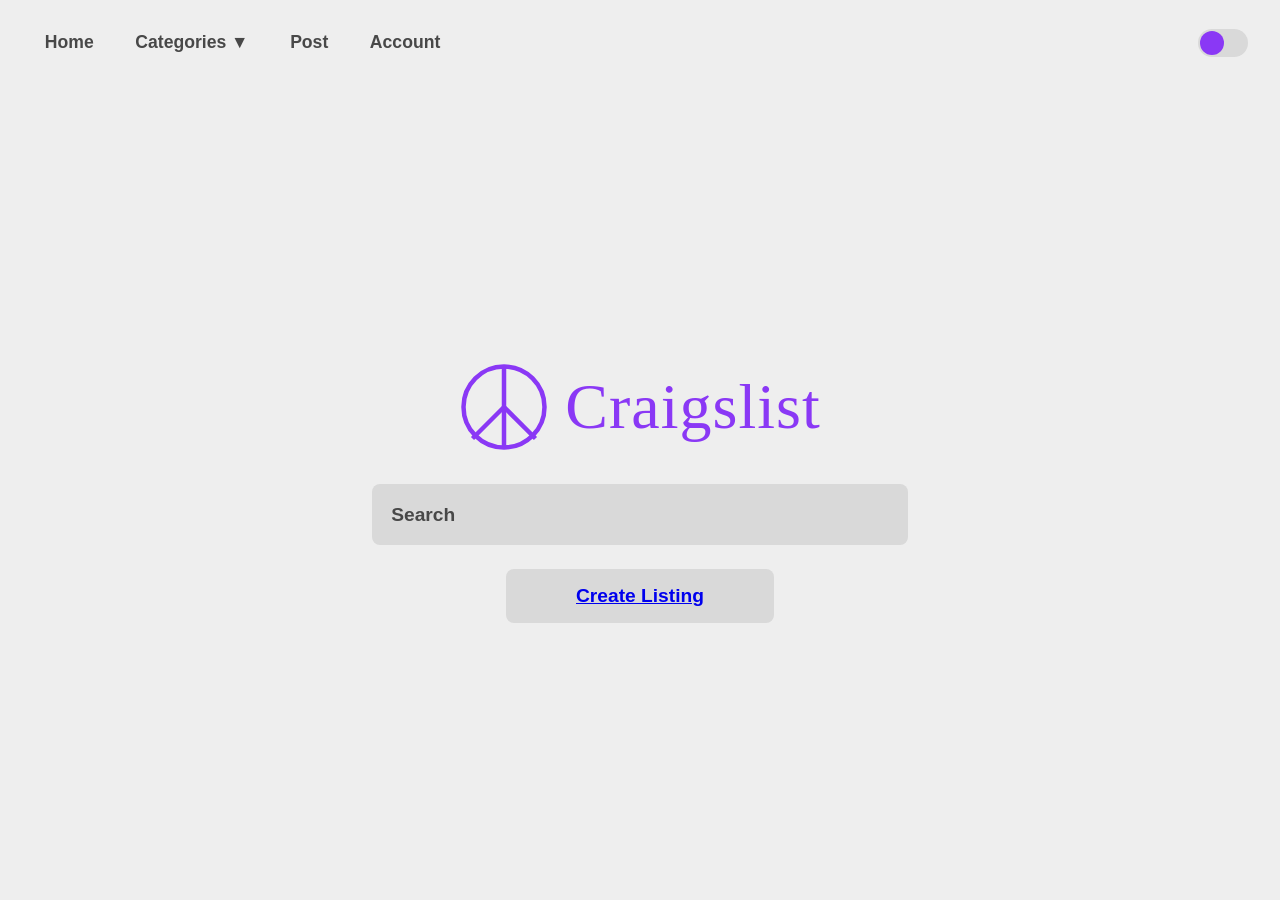
==== index.html @ 4d8fbb20 "Fixed dark mode for the home page" ====
<!DOCTYPE html>
<html lang="en">
<head>
    <meta charset="UTF-8">
    <meta name="viewport" content="width=device-width, initial-scale=1.0">
    <title>Craigslist Prototype</title>
    <link rel="stylesheet" href="css/styles.css">
</head>

<body>
    <script>
        if (localStorage.getItem('theme') === 'dark') {
            document.body.classList.add('dark-mode');
        }
    </script>

    <div data-include="components/header.html"></div>
    <!-- <header>
        <button class="hamburger" id="hamburger-btn" aria-label="Toggle Menu">
            <span></span><span></span><span></span>
        </button>
        <nav id="nav-menu" class="nav-menu">
            <ul>
                <li><a href="index.html">Home</a></li>
                <li class="nav-dropdown-container">
                    <a href="#" id="categories-btn">Categories <span id="cat-arrow">▼</span></a>
                    <ul class="dropdown-menu categories-list" id="categories-dropdown">
                        <li>Community</li>
                        <li>Services</li>
                        <li><a href="listingPage.html">For Sale</a></li>
                        <li>Housing</li>
                        <li>Autos</li>
                        <li>Jobs</li>
                        <li>Gigs</li>
                        <li>Discussion Forums</li>
                        <li>Resumes</li>
                    </ul>
                </li>
                <li><a href="formPage.html">Post</a></li>
                <li><a href="index.html">Account</a></li>
            </ul>
        </nav>
        <div class="theme-toggle">
            <input type="checkbox" id="theme-switch" class="theme-switch">
            <label for="theme-switch" class="switch-label">
                <span class="theme-icon"></span>
            </label>
        </div>
    </header> -->

    <main class="center-content">
        <div class="logo-container">
            <svg class="peace-icon" viewBox="0 0 100 100" xmlns="http://www.w3.org/2000/svg">
                <circle cx="50" cy="50" r="45" stroke="var(--logo-color)" stroke-width="5" fill="none"/>
                <line x1="50" y1="5" x2="50" y2="95" stroke="var(--logo-color)" stroke-width="5"/>
                <line x1="50" y1="50" x2="15" y2="85" stroke="var(--logo-color)" stroke-width="5"/>
                <line x1="50" y1="50" x2="85" y2="85" stroke="var(--logo-color)" stroke-width="5"/>
            </svg>
            <h1 class="logo-text">Craigslist</h1>
        </div>

        <div class="search-container" id="search-container">
            <input type="text" class="search-input" id="search-input" placeholder="Search" autocomplete="off">
            <ul class="dropdown-menu" id="search-dropdown">
                <li>Option 1</li>
                <li>Option 2</li>
                <li>Option 3</li>
            </ul>
        </div>

        <div class="action-buttons">
            <button class="btn"><a href="formPage.html"> Create Listing</a></button>
        </div>
    </main>
    
    <script src="js/HTMLInclude.min.js"></script>
    <script src="js/script.js"></script>
</body>
</html>
---- css/styles.css ----
:root {
    --background-color: #EEEEEE;
    --secondary-color: #D9D9D9;
    --text-color: #484848;
    --sidebar-color: #D4D4D4;
    --highlight: #D7C1F4;
    --image-placehold: #787878;
    --logo-color: #8A38F5;
    --results-color: #B9B9B9;
}

body.dark-mode {
    --background-color: #353535;
    --secondary-color: #595959;
    --text-color: #D9D9D9;
    --sidebar-color: #686868;
    --highlight: #79678F;
    --image-placehold: #838383;
    --logo-color: #8A38F5;
    --results-color: #4C4C4C;
}

* {
    box-sizing: border-box;
    margin: 0;
    padding: 0;
    font-family: sans-serif;
}

body {
    background-color: var(--background-color);
    color: var(--text-color);
    min-height: 100vh;
    display: flex;
    flex-direction: column;
    transition: background-color 0.3s ease, color 0.3s ease;
}

header {
    display: flex;
    justify-content: space-between;
    align-items: center;
    padding: 1.5rem 2rem;
    position: relative;
}

.hamburger {
    display: flex;
    flex-direction: column;
    gap: 5px;
    background: none;
    border: none;
    cursor: pointer;
    z-index: 100;
}

.hamburger span {
    width: 25px;
    height: 3px;
    background-color: var(--logo-color);
    border-radius: 2px;
}

.nav-menu {
    display: none;
    position: absolute;
    top: 70px;
    left: 2rem;
    background-color: var(--secondary-color);
    padding: 1.5rem;
    border-radius: 8px;
    box-shadow: 0 4px 6px rgba(0,0,0,0.1);
    z-index: 99;
}

.nav-menu.active {
    display: block;
}

.nav-menu > ul {
    list-style: none;
    display: flex;
    flex-direction: column;
    gap: 1rem;
}

/* Updated Nav Links with Hover State */
.nav-menu a {
    text-decoration: none;
    color: var(--text-color);
    font-weight: bold;
    font-size: 1.1rem;
    padding: 0.5rem 0.8rem;
    border-radius: 6px;
    transition: background-color 0.2s ease, color 0.2s ease;
    display: inline-block;
}

.nav-menu a:hover {
    background-color: var(--highlight);
}

.theme-toggle {
    display: flex;
    align-items: center;
}

.theme-switch {
    display: none;
}

.switch-label {
    width: 50px;
    height: 28px;
    background-color: var(--secondary-color);
    border-radius: 14px;
    position: relative;
    cursor: pointer;
    display: flex;
    align-items: center;
    padding: 2px;
}

.switch-label::after {
    content: "";
    width: 24px;
    height: 24px;
    background-color: var(--logo-color);
    border-radius: 50%;
    position: absolute;
    left: 2px;
    transition: transform 0.3s ease;
}

.theme-switch:checked + .switch-label::after {
    transform: translateX(22px);
}

.center-content {
    flex: 1;
    display: flex;
    flex-direction: column;
    align-items: center;
    justify-content: center;
    padding: 2rem;
    max-width: 600px;
    margin: 0 auto;
    width: 100%;
}

.logo-container {
    display: flex;
    align-items: center;
    gap: 1rem;
    margin-bottom: 2rem;
}

.peace-icon {
    width: 90px;
    height: 90px;
}

.logo-text {
    color: var(--logo-color);
    font-size: 4rem;
    font-family: Georgia, serif;
    font-weight: normal;
    letter-spacing: 1px;
}

.search-container {
    position: relative;
    width: 100%;
    margin-bottom: 1.5rem;
}

.search-input {
    width: 100%;
    padding: 1.2rem;
    border: none;
    border-radius: 8px;
    background-color: var(--secondary-color);
    color: var(--text-color);
    font-size: 1.2rem;
    font-weight: bold;
}

.search-input::placeholder {
    color: var(--text-color);
}

.dropdown-menu {
    display: none;
    position: absolute;
    top: 100%;
    left: 0;
    width: 100%;
    background-color: var(--secondary-color);
    border-radius: 8px;
    box-shadow: 0 8px 16px rgba(0,0,0,0.2);
    list-style: none;
    margin-top: 0.5rem;
    overflow: hidden;
    z-index: 10;
}

.dropdown-menu.active {
    display: block;
}

.nav-dropdown-container {
    position: relative;
}

.nav-menu .dropdown-menu {
    position: relative;
    box-shadow: none;
    background-color: var(--background-color);
    margin-top: 0.8rem;
    width: 100%;
    border-radius: 4px;
}

.categories-list {
    max-height: 250px;
    overflow-y: auto;
}

.dropdown-menu li {
    padding: 1rem 1.2rem;
    cursor: pointer;
    color: var(--text-color);
    border-bottom: 1px solid var(--background-color);
    font-weight: bold;
    transition: background-color 0.2s ease;
    font-size: 0.95rem;
}

.dropdown-menu li:hover {
    background-color: var(--highlight);
}

.dropdown-menu li:last-child {
    border-bottom: none;
}

.action-buttons {
    display: flex;
    flex-direction: column;
    gap: 1rem;
    width: 100%;
}

.btn {
    background-color: var(--secondary-color);
    color: var(--text-color);
    border: none;
    padding: 1rem 2rem;
    border-radius: 8px;
    font-size: 1.2rem;
    font-weight: bold;
    cursor: pointer;
    width: 100%;
    transition: background-color 0.3s ease, color 0.3s ease, transform 0.1s ease;
}

.btn:hover {
    background-color: var(--highlight);
    color: var(--text-color);
    transform: translateY(-2px);
}

/** Styles for listing page */
.listing-header {
    gap: 1rem;
    padding: 1rem 1.25rem;
    border-bottom: 1px solid var(--secondary-color);
}

.header-left {
    display: flex;
    align-items: center;
    gap: 0.85rem;
}

.brand-link {
    display: flex;
    align-items: center;
    gap: 0.5rem;
    text-decoration: none;
}

.peace-icon-sm {
    width: 42px;
    height: 42px;
    flex-shrink: 0;
}

.brand-text-mobile {
    color: var(--logo-color);
    font-family: Georgia, serif;
    font-size: 1.35rem;
}

.brand-text-desktop {
    display: none;
    color: var(--logo-color);
    font-weight: bold;
    font-size: 1.8rem;
    letter-spacing: 1px;
}

.header-search {
    display: none;
    margin-bottom: 0;
    max-width: 440px;
    flex: 1;
}

.header-search .search-input {
    padding: 0.7rem 1rem;
    font-size: 1rem;
}

.listing-container {
    width: 100%;
    max-width: 1040px;
    margin: 0 auto;
    padding: 1rem 1.25rem 3rem;
}

.breadcrumb {
    font-size: 0.9rem;
    margin-bottom: 1rem;
    display: flex;
    flex-wrap: wrap;
    gap: 0.4rem;
    align-items: center;
}

.breadcrumb a {
    color: var(--text-color);
    text-decoration: none;
    opacity: 0.85;
}

.breadcrumb a:hover {
    text-decoration: underline;
    color: var(--text-color);
}

.mobile-title-row {
    display: flex;
    align-items: center;
    gap: 0.85rem;
    margin-bottom: 1rem;
}

.btn-reply {
    background-color: var(--secondary-color);
    color: var(--text-color);
    border: none;
    border-top: 3px solid var(--image-placehold);
    padding: 0.45rem 1.1rem;
    font-family: Georgia, serif;
    font-size: 0.95rem;
    cursor: pointer;
    border-radius: 4px;
    flex-shrink: 0;
    transition: background-color 0.2s ease;
}

.btn-reply:hover {
    background-color: var(--highlight);
}

.listing-title-mobile {
    font-family: Georgia, serif;
    font-size: 1.35rem;
    font-weight: bold;
    color: var(--text-color);
    line-height: 1.2;
}

.listing-title-desktop {
    display: none;
}

.listing-grid {
    display: flex;
    flex-direction: column;
    gap: 1.25rem;
}

.gallery-frame {
    width: 100%;
    background-color: transparent;
}

.main-image-wrapper {
    width: 100%;
    aspect-ratio: 1 / 1;
    background-color: var(--image-placehold);
    border-radius: 4px;
    overflow: hidden;
}

.main-image-wrapper img {
    width: 100%;
    height: 100%;
    object-fit: cover;
    display: block;
}

.gallery-dots {
    display: none;
    justify-content: center;
    gap: 0.5rem;
    padding-top: 0.85rem;
}

.dot {
    width: 10px;
    height: 10px;
    border-radius: 50%;
    border: none;
    background-color: var(--image-placehold);
    opacity: 0.45;
    cursor: pointer;
    transition: opacity 0.2s ease, transform 0.2s ease;
}

.dot.active {
    opacity: 1;
    background-color: var(--text-color);
    transform: scale(1.2);
}

.thumbnail-row {
    display: flex;
    gap: 0.75rem;
    margin-top: 0.75rem;
    overflow-x: auto;
}

.thumbnail-btn {
    width: 68px;
    height: 68px;
    padding: 0;
    border: 2px solid transparent;
    border-radius: 4px;
    overflow: hidden;
    cursor: pointer;
    background-color: var(--image-placehold);
    flex-shrink: 0;
    transition: border-color 0.2s ease, transform 0.15s ease;
}

.thumbnail-btn.active,
.thumbnail-btn:hover {
    border-color: var(--logo-color);
    transform: translateY(-2px);
}

.thumbnail-btn img {
    width: 100%;
    height: 100%;
    object-fit: cover;
    display: block;
}

.details-column {
    display: flex;
    flex-direction: column;
    gap: 1rem;
}

.post-meta-block {
    display: flex;
    flex-direction: column;
    gap: 0.65rem;
}

.meta-subtitle {
    font-weight: bold;
    font-size: 1rem;
    line-height: 1.4;
}

.meta-badges {
    display: flex;
    flex-wrap: wrap;
    gap: 0.375rem;
}

.badge {
    display: inline-flex;
    align-items: center;
    gap: 0.35rem;
    background-color: color-mix(in srgb, var(--secondary-color) 12%, transparent);
    color: var(--text-color);
    border: 1px solid color-mix(in srgb, var(--secondary-color) 30%, transparent 70%);
    padding: 0.15rem 0.5rem;
    border-radius: 999px;
    font-size: 0.5rem;
    font-weight: 600;
    line-height: 1.2;
    cursor: default;
    user-select: none;
    
}

.desktop-actions {
    display: none;
}

.reply-panel {
    background-color: var(--secondary-color);
    padding: 1rem 1.25rem;
    border-radius: 8px;
    border-left: 4px solid var(--logo-color);
    display: flex;
    flex-direction: column;
    gap: 0.4rem;
}

.reply-panel[hidden] {
    display: none;
}

.reply-panel a {
    color: var(--logo-color);
    font-weight: bold;
}

.results-page {
    width: 100%;
    max-width: 1040px;
    margin: 0 auto;
    padding: 1rem 1.25rem 3rem;
}

.item-listings {
    list-style: none;
    display: flex;
    flex-direction: column;
    gap: 12px;
}

.item {
    display: flex;
    align-items: center;
    border: 1px solid #cccccc;
    padding: 10px;
    gap: 16px;
    background-color: #ffffff;
}


/* Listing Image / Wireframe Box */
.item-thumbnail {
    width: 75px;
    height: 65px;
    flex-shrink: 0;
}

.item-thumbnail.photo img {
    width: 100%;
    height: 100%;
    object-fit: cover;
}

.placeholder-box {
    border: 1px solid #999999;
    background-color: #f5f5f5;
    position: relative;
}

/* Wireframe 'X' pattern matching Figma design */
.placeholder-box::before,
.placeholder-box::after {
    content: '';
    position: absolute;
    top: 0;
    left: 0;
    width: 100%;
    height: 100%;
}

.placeholder-box::before {
    background: linear-gradient(to top right, transparent calc(50% - 0.5px), #888888 50%, transparent calc(50% + 0.5px));
}

.placeholder-box::after {
    background: linear-gradient(to bottom right, transparent calc(50% - 0.5px), #888888 50%, transparent calc(50% + 0.5px));
}

/* Text Details */
.item-details {
    display: flex;
    flex-direction: column;
    gap: 3px;
}

.item-title {
    font-size: 0.95rem;
    font-weight: 600;
    color: #333333;
}

.item-desc {
    font-size: 0.85rem;
    color: #666666;
}

.item-location {
    font-size: 0.8rem;
    color: #888888;
}

.nav-menu .categories-list li {
    padding: 0;
}

.nav-menu .categories-list li a {
    display: block;
    padding: 1rem 1.2rem;
    font-size: inherit; 
    border-radius: 0; 
}

.nav-menu .categories-list li a:hover {
    background-color: transparent;
}

@media (min-width: 768px) {
    .hamburger {
        display: none;
    }
    
    .nav-menu {
        display: block;
        position: static;
        background: none;
        box-shadow: none;
        padding: 0;
    }
    
    .nav-menu > ul {
        flex-direction: row;
        gap: 1rem; 
        align-items: center;
    }

    .nav-menu .dropdown-menu {
        position: absolute;
        width: 220px;
        box-shadow: 0 8px 16px rgba(0,0,0,0.2);
        background-color: var(--secondary-color);
    }

    .action-buttons {
        flex-direction: row;
        justify-content: center;
    }

    .btn {
        width: 50%;
    }

    /** Listing page Desktop Overrides **/
    .listing-header {
        padding: 1.25rem 2rem;
    }

    .brand-text-mobile {
        display: none;
    }

    .brand-text-desktop {
        display: inline;
    }

    .header-search {
        display: block;
    }

    .mobile-title-row {
        display: none;
    }

    .listing-grid {
        display: grid;
        grid-template-columns: minmax(280px, 380px) 1fr;
        gap: 2.5rem;
        align-items: start;
    }

    .gallery-frame {
        background-color: var(--secondary-color);
        padding: 1.5rem 1.5rem 1rem;
        border-radius: 4px;
    }

    .gallery-dots {
        display: flex;
    }

    .listing-title-desktop {
        display: block;
        font-family: sans-serif;
        font-size: 2.75rem;
        font-weight: 800;
        line-height: 1.08;
        color: var(--text-color);
        margin-bottom: 0.25rem;
    }

    .listing-description {
        font-family: sans-serif;
        font-weight: 450;
        font-size: 1rem;
        max-width: 540px;
    }

    .desktop-actions {
        display: flex;
        gap: 1rem;
        margin-top: 0.5rem;
        max-width: 420px;
    }

    .desktop-actions .btn {
        width: auto;
        flex: 1;
        padding: 0.85rem 1.25rem;
        font-size: 1rem;
    }

    .btn-primary-reply {
        background-color: var(--highlight);
    }

    .btn-secondary.saved {
        background-color: var(--highlight);
    }
}
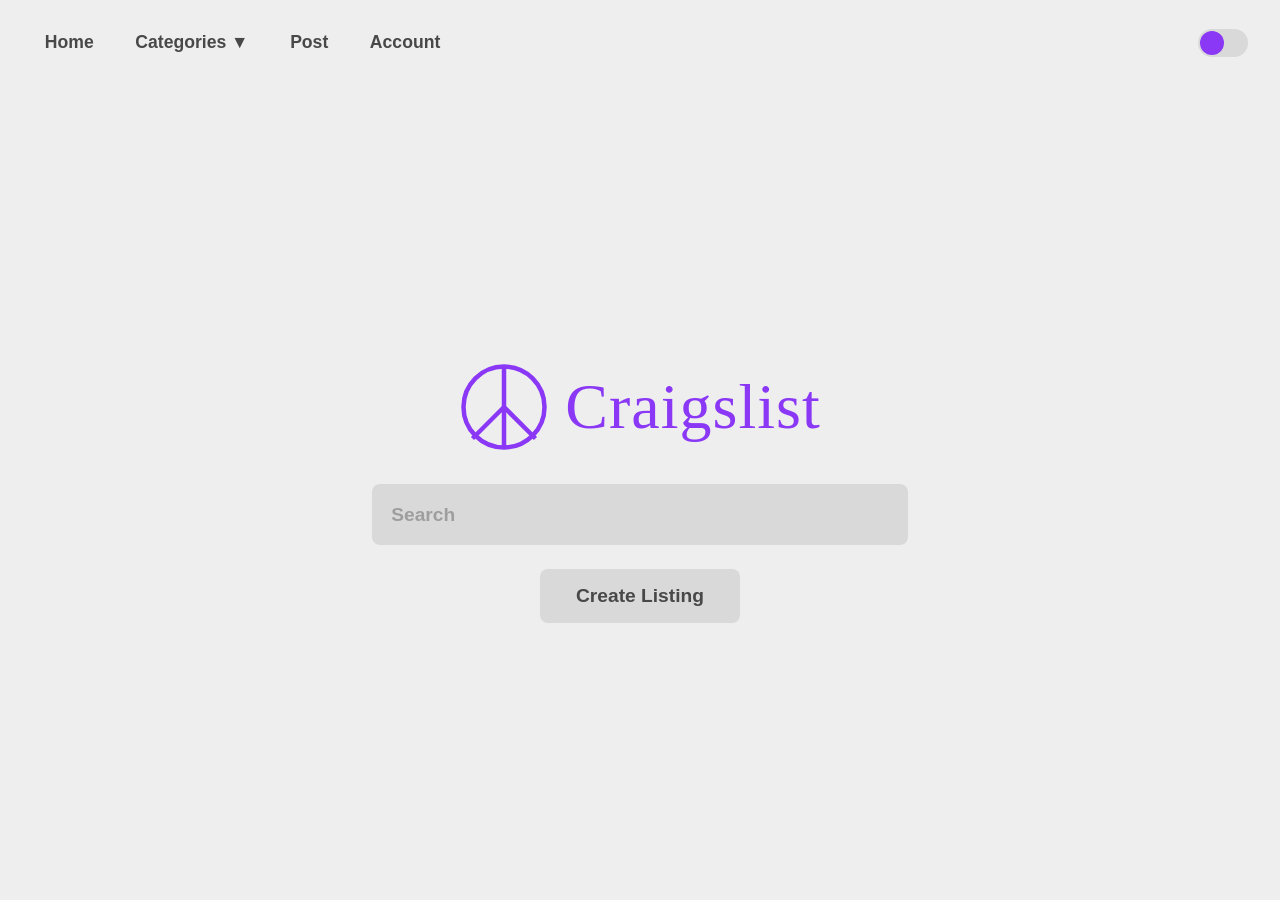
==== commit b60e9da7: "Improved search results and theme fixes" ====
--- a/index.html
+++ b/index.html
@@ -1,5 +1,6 @@
 <!DOCTYPE html>
 <html lang="en">
+
 <head>
     <meta charset="UTF-8">
     <meta name="viewport" content="width=device-width, initial-scale=1.0">
@@ -7,7 +8,7 @@
     <link rel="stylesheet" href="css/styles.css">
 </head>
 
-<body>
+<body class="has-hero-search">
     <script>
         if (localStorage.getItem('theme') === 'dark') {
             document.body.classList.add('dark-mode');
@@ -15,53 +16,22 @@
     </script>
 
     <div data-include="components/header.html"></div>
-    <!-- <header>
-        <button class="hamburger" id="hamburger-btn" aria-label="Toggle Menu">
-            <span></span><span></span><span></span>
-        </button>
-        <nav id="nav-menu" class="nav-menu">
-            <ul>
-                <li><a href="index.html">Home</a></li>
-                <li class="nav-dropdown-container">
-                    <a href="#" id="categories-btn">Categories <span id="cat-arrow">▼</span></a>
-                    <ul class="dropdown-menu categories-list" id="categories-dropdown">
-                        <li>Community</li>
-                        <li>Services</li>
-                        <li><a href="listingPage.html">For Sale</a></li>
-                        <li>Housing</li>
-                        <li>Autos</li>
-                        <li>Jobs</li>
-                        <li>Gigs</li>
-                        <li>Discussion Forums</li>
-                        <li>Resumes</li>
-                    </ul>
-                </li>
-                <li><a href="formPage.html">Post</a></li>
-                <li><a href="index.html">Account</a></li>
-            </ul>
-        </nav>
-        <div class="theme-toggle">
-            <input type="checkbox" id="theme-switch" class="theme-switch">
-            <label for="theme-switch" class="switch-label">
-                <span class="theme-icon"></span>
-            </label>
-        </div>
-    </header> -->
 
     <main class="center-content">
         <div class="logo-container">
             <svg class="peace-icon" viewBox="0 0 100 100" xmlns="http://www.w3.org/2000/svg">
-                <circle cx="50" cy="50" r="45" stroke="var(--logo-color)" stroke-width="5" fill="none"/>
-                <line x1="50" y1="5" x2="50" y2="95" stroke="var(--logo-color)" stroke-width="5"/>
-                <line x1="50" y1="50" x2="15" y2="85" stroke="var(--logo-color)" stroke-width="5"/>
-                <line x1="50" y1="50" x2="85" y2="85" stroke="var(--logo-color)" stroke-width="5"/>
+                <circle cx="50" cy="50" r="45" stroke="var(--logo-color)" stroke-width="5" fill="none" />
+                <line x1="50" y1="5" x2="50" y2="95" stroke="var(--logo-color)" stroke-width="5" />
+                <line x1="50" y1="50" x2="15" y2="85" stroke="var(--logo-color)" stroke-width="5" />
+                <line x1="50" y1="50" x2="85" y2="85" stroke="var(--logo-color)" stroke-width="5" />
             </svg>
             <h1 class="logo-text">Craigslist</h1>
         </div>
 
-        <div class="search-container" id="search-container">
-            <input type="text" class="search-input" id="search-input" placeholder="Search" autocomplete="off">
-            <ul class="dropdown-menu" id="search-dropdown">
+        <div class="search-container js-search-container" id="search-container">
+            <input type="text" class="search-input js-search-input" id="search-input" placeholder="Search"
+                autocomplete="off">
+            <ul class="dropdown-menu js-search-dropdown" id="search-dropdown">
                 <li>Option 1</li>
                 <li>Option 2</li>
                 <li>Option 3</li>
@@ -69,11 +39,14 @@
         </div>
 
         <div class="action-buttons">
-            <button class="btn"><a href="formPage.html"> Create Listing</a></button>
+            <a href="formPage.html" class="btn"
+                style="text-decoration: none; text-align: center; display: flex; align-items: center; justify-content: center;">Create
+                Listing</a>
         </div>
     </main>
-    
+
     <script src="js/HTMLInclude.min.js"></script>
     <script src="js/script.js"></script>
 </body>
+
 </html>
--- a/css/styles.css
+++ b/css/styles.css
@@ -247,6 +247,7 @@
 .action-buttons {
     display: flex;
     flex-direction: column;
+    align-items: center;
     gap: 1rem;
     width: 100%;
 }
@@ -260,7 +261,8 @@
     font-size: 1.2rem;
     font-weight: bold;
     cursor: pointer;
-    width: 100%;
+    width: auto;
+    min-width: 200px;
     transition: background-color 0.3s ease, color 0.3s ease, transform 0.1s ease;
 }
 
@@ -549,11 +551,14 @@
 
 .item {
     display: flex;
-    align-items: center;
-    border: 1px solid #cccccc;
-    padding: 10px;
-    gap: 16px;
-    background-color: #ffffff;
+    flex-direction: column;
+    align-items: flex-start;
+    gap: 6px;
+    background-color: transparent;
+    border: none;
+    padding: 0;
+    cursor: pointer;
+    transition: transform 0.2s ease;
 }
 
 
@@ -599,7 +604,11 @@
 .item-details {
     display: flex;
     flex-direction: column;
-    gap: 3px;
+    align-items: flex-start; 
+    text-align: left; 
+    gap: 2px;
+    padding: 4px 0 0 0; 
+    width: 100%;
 }
 
 .item-title {
@@ -631,6 +640,129 @@
 
 .nav-menu .categories-list li a:hover {
     background-color: transparent;
+}
+
+.header-search {
+    display: block;
+    margin: 0 1rem;
+    max-width: 360px;
+    flex: 1;
+}
+
+body.has-hero-search .header-search {
+    display: none !important;
+}
+
+.dropdown-item-row {
+    display: flex;
+    justify-content: space-between;
+    align-items: center;
+    gap: 0.75rem;
+}
+
+.dropdown-item-main {
+    display: flex;
+    flex-direction: column;
+    gap: 2px;
+}
+
+.dropdown-item-category {
+    font-size: 0.75rem;
+    opacity: 0.75;
+    font-weight: normal;
+}
+
+.dropdown-item-price {
+    color: var(--logo-color);
+    font-weight: 800;
+    font-size: 0.9rem;
+    flex-shrink: 0;
+}
+
+.no-results-message {
+    padding: 1.5rem;
+    background-color: var(--secondary-color);
+    border-radius: 8px;
+    text-align: center;
+    font-weight: bold;
+    margin-top: 1rem;
+}
+
+.item-listings {
+    list-style: none;
+    display: grid;
+    grid-template-columns: repeat(2, 1fr); /* 2 Columns on mobile */
+    gap: 1.5rem 0.75rem; /* Vertical gap, Horizontal gap */
+}
+
+.item {
+    display: flex;
+    flex-direction: column;
+    gap: 0.5rem;
+    cursor: pointer;
+    background-color: transparent;
+    border: none;
+    padding: 0;
+    transition: transform 0.2s ease;
+}
+
+.item:hover {
+    transform: translateY(-2px);
+}
+
+.item-image-wrapper {
+    width: 100%;
+    aspect-ratio: 1 / 1;
+    border-radius: 8px;
+    overflow: hidden;
+    background-color: var(--secondary-color);
+}
+
+.item-image-wrapper img {
+    width: 100%;
+    height: 100%;
+    object-fit: cover;
+    display: block;
+}
+
+.item-info {
+    display: flex;
+    flex-direction: column;
+    gap: 2px;
+    padding: 0 0.25rem;
+}
+
+.item-info .price {
+    font-weight: 800;
+    font-size: 1.1rem;
+    color: var(--text-color);
+}
+
+.item-info .item-title {
+    font-size: 0.95rem;
+    font-weight: normal;
+    color: var(--text-color);
+    display: -webkit-box;
+    -webkit-line-clamp: 2;
+    -webkit-box-orient: vertical;
+    overflow: hidden;
+    text-overflow: ellipsis;
+    line-height: 1.3;
+}
+
+.item-info .item-location {
+    font-size: 0.8rem;
+    color: var(--text-color);
+    opacity: 0.75;
+}
+
+.nav-menu .categories-list li {
+    padding: 0;
+}
+
+.search-input::placeholder {
+    color: var(--text-color);
+    opacity: 0.4;
 }
 
 @media (min-width: 768px) {
@@ -665,7 +797,7 @@
     }
 
     .btn {
-        width: 50%;
+        width: auto;
     }
 
     /** Listing page Desktop Overrides **/
@@ -744,4 +876,8 @@
     .btn-secondary.saved {
         background-color: var(--highlight);
     }
+       .item-listings {
+        grid-template-columns: repeat(auto-fill, minmax(200px, 1fr));
+        gap: 2rem 1.5rem;
+    }
 }
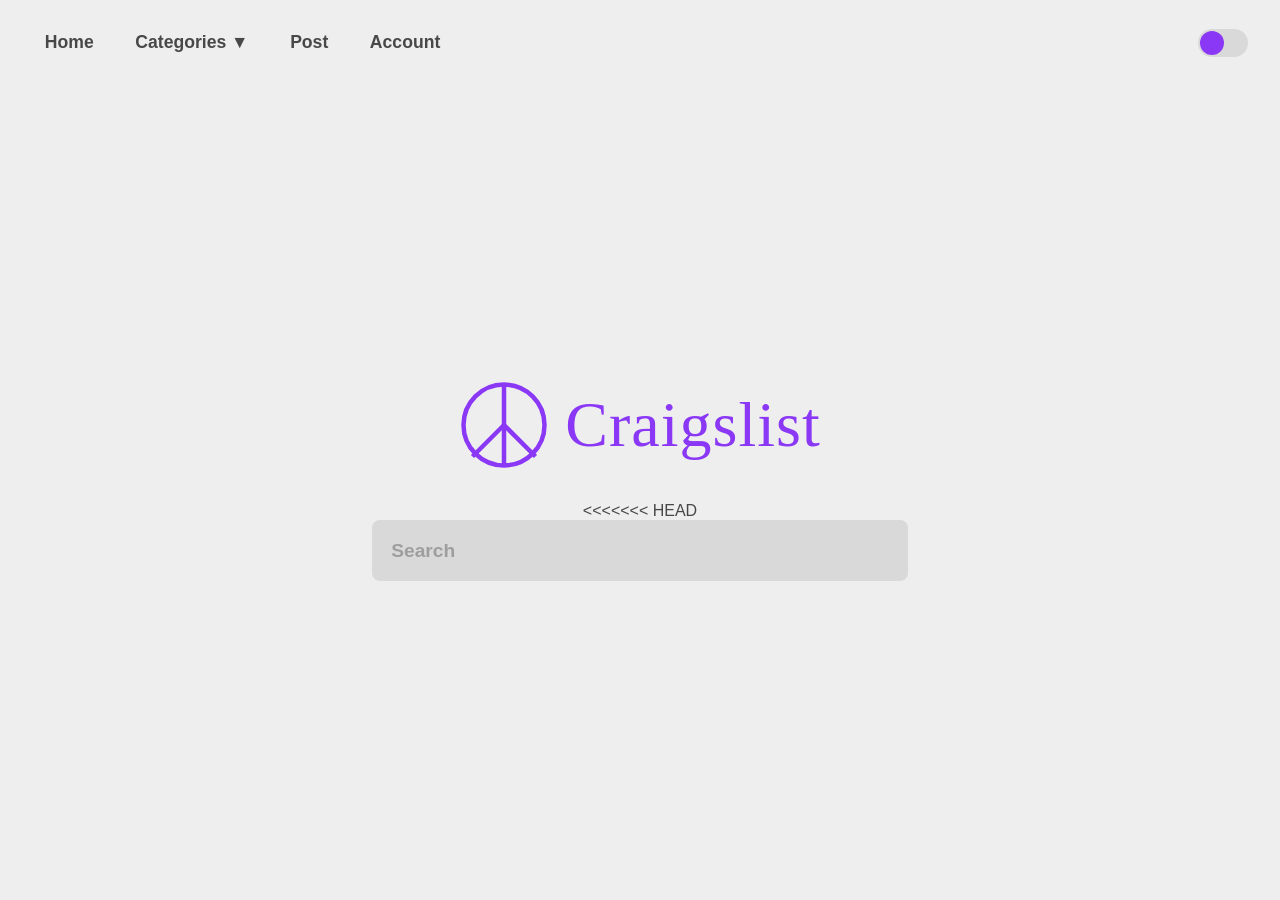
==== commit 225eb60a: "Loading indicators" ====
--- a/index.html
+++ b/index.html
@@ -8,7 +8,7 @@
     <link rel="stylesheet" href="css/styles.css">
 </head>
 
-<body class="has-hero-search">
+<body>
     <script>
         if (localStorage.getItem('theme') === 'dark') {
             document.body.classList.add('dark-mode');
@@ -28,10 +28,16 @@
             <h1 class="logo-text">Craigslist</h1>
         </div>
 
+<<<<<<< HEAD
+        <div class="search-container" id="search-container">
+            <input type="text" class="search-input" id="search-input" placeholder="Search" autocomplete="off">
+            <ul class="dropdown-menu" id="search-dropdown">
+=======
         <div class="search-container js-search-container" id="search-container">
             <input type="text" class="search-input js-search-input" id="search-input" placeholder="Search"
                 autocomplete="off">
             <ul class="dropdown-menu js-search-dropdown" id="search-dropdown">
+>>>>>>> ff33f192940b438d97c9e86785274570ec2b8b35
                 <li>Option 1</li>
                 <li>Option 2</li>
                 <li>Option 3</li>
--- a/css/styles.css
+++ b/css/styles.css
@@ -185,9 +185,10 @@
     font-weight: bold;
 }
 
-.search-input::placeholder {
-    color: var(--text-color);
-}
+.search-input:focus::placeholder {
+    color: transparent;
+}
+
 
 .dropdown-menu {
     display: none;
@@ -880,4 +881,74 @@
         grid-template-columns: repeat(auto-fill, minmax(200px, 1fr));
         gap: 2rem 1.5rem;
     }
-}+}
+
+
+/* Loading State for Search and Posting */
+
+.loading-overlay {
+    position: fixed;
+    top: 0;
+    left: 0;
+    width: 100%;
+    height: 100%;
+    background-color: rgba(0, 0, 0, 0.3);
+    display: flex;
+    justify-content: center;
+    align-items: center;
+    z-index: 1000;
+    animation: loadingFade 0.2s ease;
+}
+
+/* Box that holds the spinner and message */
+.loading-box {
+    background-color: var(--background-color);
+    color: var(--text-color);
+    padding: 30px 40px;
+    border-radius: 8px;
+    text-align: center;
+}
+
+/* Purple loading spinner */
+.loading-spinner {
+    width: 40px;
+    height: 40px;
+    border: 4px solid var(--secondary-color);
+    border-top: 4px solid var(--logo-color);
+    border-radius: 50%;
+    margin: 0 auto 15px;
+    animation: loadingSpin 0.8s linear infinite;
+}
+
+/* Makes the spinner rotate */
+@keyframes loadingSpin {
+    from {
+        transform: rotate(0deg);
+    }
+    to {
+        transform: rotate(360deg);
+    }
+}
+
+/* Makes the loading screen appear smoothly */
+@keyframes loadingFade {
+    from {
+        opacity: 0;
+    }
+    to {
+        opacity: 1;
+    }
+}
+
+/* Stop repeated clicks while posting */
+.post-btn:disabled {
+    opacity: 0.6;
+    cursor: wait;
+}
+
+@media (prefers-reduced-motion: reduce) {
+    .loading-overlay,
+    .loading-spinner {
+        animation: none;
+    }
+}
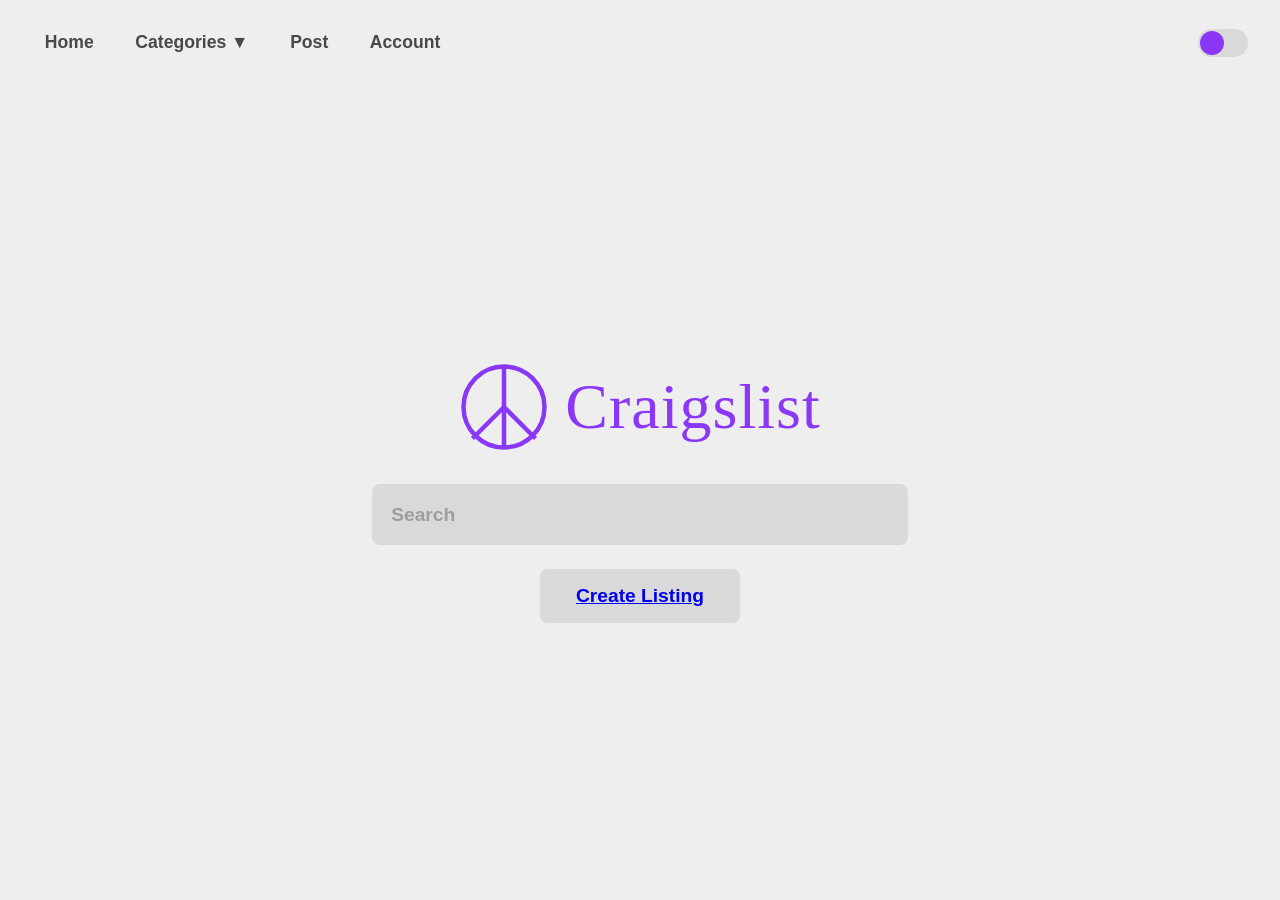
==== commit 2dc2bb7a: "fixed index.html" ====
--- a/index.html
+++ b/index.html
@@ -1,6 +1,5 @@
 <!DOCTYPE html>
 <html lang="en">
-
 <head>
     <meta charset="UTF-8">
     <meta name="viewport" content="width=device-width, initial-scale=1.0">
@@ -8,7 +7,7 @@
     <link rel="stylesheet" href="css/styles.css">
 </head>
 
-<body>
+<body class="has-hero-search">
     <script>
         if (localStorage.getItem('theme') === 'dark') {
             document.body.classList.add('dark-mode');
@@ -16,28 +15,53 @@
     </script>
 
     <div data-include="components/header.html"></div>
+    <!-- <header>
+        <button class="hamburger" id="hamburger-btn" aria-label="Toggle Menu">
+            <span></span><span></span><span></span>
+        </button>
+        <nav id="nav-menu" class="nav-menu">
+            <ul>
+                <li><a href="index.html">Home</a></li>
+                <li class="nav-dropdown-container">
+                    <a href="#" id="categories-btn">Categories <span id="cat-arrow">▼</span></a>
+                    <ul class="dropdown-menu categories-list" id="categories-dropdown">
+                        <li>Community</li>
+                        <li>Services</li>
+                        <li><a href="listingPage.html">For Sale</a></li>
+                        <li>Housing</li>
+                        <li>Autos</li>
+                        <li>Jobs</li>
+                        <li>Gigs</li>
+                        <li>Discussion Forums</li>
+                        <li>Resumes</li>
+                    </ul>
+                </li>
+                <li><a href="formPage.html">Post</a></li>
+                <li><a href="index.html">Account</a></li>
+            </ul>
+        </nav>
+        <div class="theme-toggle">
+            <input type="checkbox" id="theme-switch" class="theme-switch">
+            <label for="theme-switch" class="switch-label">
+                <span class="theme-icon"></span>
+            </label>
+        </div>
+    </header> -->
 
     <main class="center-content">
         <div class="logo-container">
             <svg class="peace-icon" viewBox="0 0 100 100" xmlns="http://www.w3.org/2000/svg">
-                <circle cx="50" cy="50" r="45" stroke="var(--logo-color)" stroke-width="5" fill="none" />
-                <line x1="50" y1="5" x2="50" y2="95" stroke="var(--logo-color)" stroke-width="5" />
-                <line x1="50" y1="50" x2="15" y2="85" stroke="var(--logo-color)" stroke-width="5" />
-                <line x1="50" y1="50" x2="85" y2="85" stroke="var(--logo-color)" stroke-width="5" />
+                <circle cx="50" cy="50" r="45" stroke="var(--logo-color)" stroke-width="5" fill="none"/>
+                <line x1="50" y1="5" x2="50" y2="95" stroke="var(--logo-color)" stroke-width="5"/>
+                <line x1="50" y1="50" x2="15" y2="85" stroke="var(--logo-color)" stroke-width="5"/>
+                <line x1="50" y1="50" x2="85" y2="85" stroke="var(--logo-color)" stroke-width="5"/>
             </svg>
             <h1 class="logo-text">Craigslist</h1>
         </div>
 
-<<<<<<< HEAD
-        <div class="search-container" id="search-container">
-            <input type="text" class="search-input" id="search-input" placeholder="Search" autocomplete="off">
-            <ul class="dropdown-menu" id="search-dropdown">
-=======
         <div class="search-container js-search-container" id="search-container">
-            <input type="text" class="search-input js-search-input" id="search-input" placeholder="Search"
-                autocomplete="off">
+            <input type="text" class="search-input js-search-input" id="search-input" placeholder="Search" autocomplete="off">
             <ul class="dropdown-menu js-search-dropdown" id="search-dropdown">
->>>>>>> ff33f192940b438d97c9e86785274570ec2b8b35
                 <li>Option 1</li>
                 <li>Option 2</li>
                 <li>Option 3</li>
@@ -45,14 +69,11 @@
         </div>
 
         <div class="action-buttons">
-            <a href="formPage.html" class="btn"
-                style="text-decoration: none; text-align: center; display: flex; align-items: center; justify-content: center;">Create
-                Listing</a>
+            <button class="btn"><a href="formPage.html"> Create Listing</a></button>
         </div>
     </main>
-
+    
     <script src="js/HTMLInclude.min.js"></script>
     <script src="js/script.js"></script>
 </body>
-
 </html>
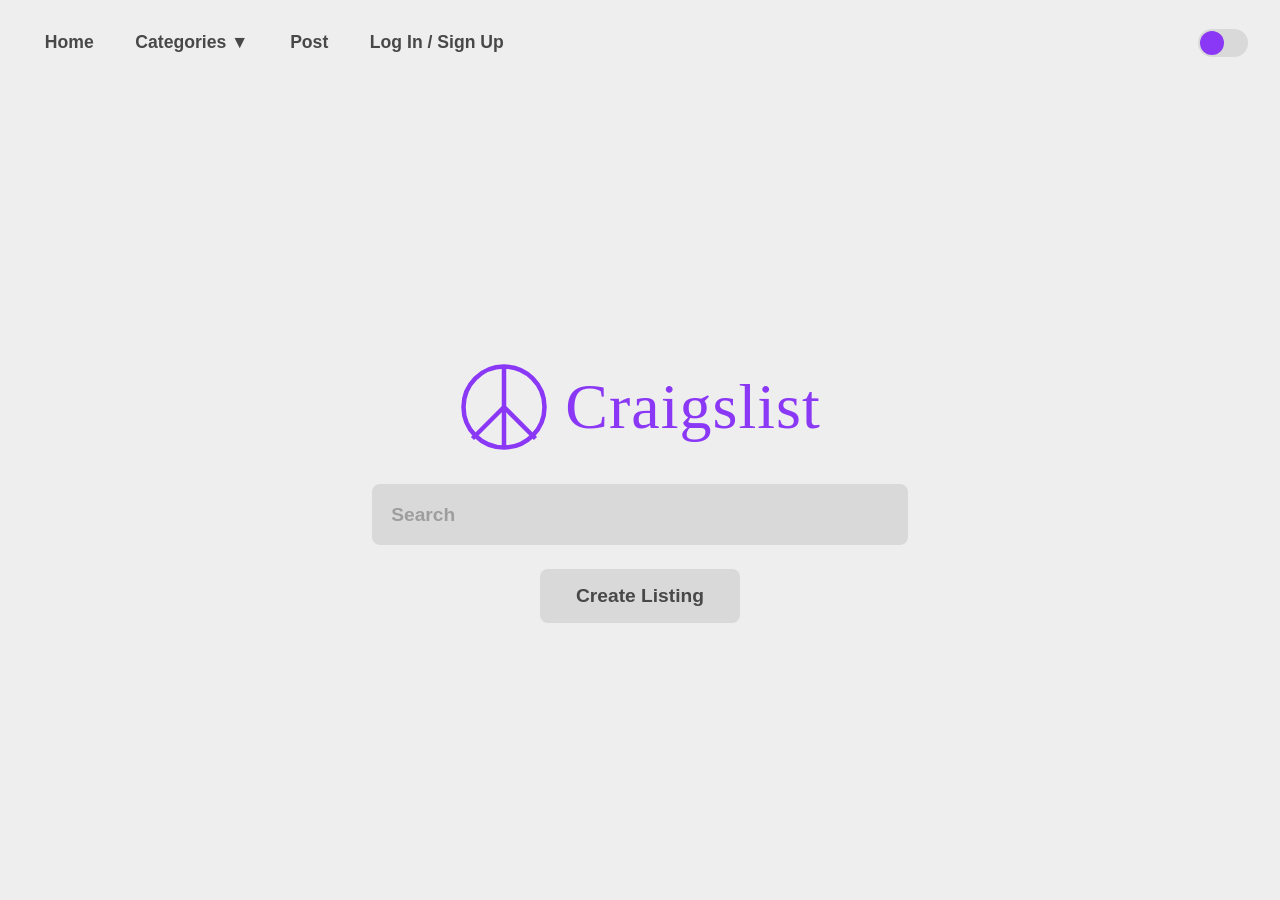
==== commit 222ca173: "Updated so there is an account page and not a placeholder" ====
--- a/index.html
+++ b/index.html
@@ -1,5 +1,6 @@
 <!DOCTYPE html>
 <html lang="en">
+
 <head>
     <meta charset="UTF-8">
     <meta name="viewport" content="width=device-width, initial-scale=1.0">
@@ -15,52 +16,21 @@
     </script>
 
     <div data-include="components/header.html"></div>
-    <!-- <header>
-        <button class="hamburger" id="hamburger-btn" aria-label="Toggle Menu">
-            <span></span><span></span><span></span>
-        </button>
-        <nav id="nav-menu" class="nav-menu">
-            <ul>
-                <li><a href="index.html">Home</a></li>
-                <li class="nav-dropdown-container">
-                    <a href="#" id="categories-btn">Categories <span id="cat-arrow">▼</span></a>
-                    <ul class="dropdown-menu categories-list" id="categories-dropdown">
-                        <li>Community</li>
-                        <li>Services</li>
-                        <li><a href="listingPage.html">For Sale</a></li>
-                        <li>Housing</li>
-                        <li>Autos</li>
-                        <li>Jobs</li>
-                        <li>Gigs</li>
-                        <li>Discussion Forums</li>
-                        <li>Resumes</li>
-                    </ul>
-                </li>
-                <li><a href="formPage.html">Post</a></li>
-                <li><a href="index.html">Account</a></li>
-            </ul>
-        </nav>
-        <div class="theme-toggle">
-            <input type="checkbox" id="theme-switch" class="theme-switch">
-            <label for="theme-switch" class="switch-label">
-                <span class="theme-icon"></span>
-            </label>
-        </div>
-    </header> -->
 
     <main class="center-content">
         <div class="logo-container">
             <svg class="peace-icon" viewBox="0 0 100 100" xmlns="http://www.w3.org/2000/svg">
-                <circle cx="50" cy="50" r="45" stroke="var(--logo-color)" stroke-width="5" fill="none"/>
-                <line x1="50" y1="5" x2="50" y2="95" stroke="var(--logo-color)" stroke-width="5"/>
-                <line x1="50" y1="50" x2="15" y2="85" stroke="var(--logo-color)" stroke-width="5"/>
-                <line x1="50" y1="50" x2="85" y2="85" stroke="var(--logo-color)" stroke-width="5"/>
+                <circle cx="50" cy="50" r="45" stroke="var(--logo-color)" stroke-width="5" fill="none" />
+                <line x1="50" y1="5" x2="50" y2="95" stroke="var(--logo-color)" stroke-width="5" />
+                <line x1="50" y1="50" x2="15" y2="85" stroke="var(--logo-color)" stroke-width="5" />
+                <line x1="50" y1="50" x2="85" y2="85" stroke="var(--logo-color)" stroke-width="5" />
             </svg>
             <h1 class="logo-text">Craigslist</h1>
         </div>
 
         <div class="search-container js-search-container" id="search-container">
-            <input type="text" class="search-input js-search-input" id="search-input" placeholder="Search" autocomplete="off">
+            <input type="text" class="search-input js-search-input" id="search-input" placeholder="Search"
+                autocomplete="off">
             <ul class="dropdown-menu js-search-dropdown" id="search-dropdown">
                 <li>Option 1</li>
                 <li>Option 2</li>
@@ -69,11 +39,14 @@
         </div>
 
         <div class="action-buttons">
-            <button class="btn"><a href="formPage.html"> Create Listing</a></button>
+            <a href="formPage.html" class="btn"
+                style="text-decoration: none; text-align: center; display: flex; align-items: center; justify-content: center;">Create
+                Listing</a>
         </div>
     </main>
-    
+
     <script src="js/HTMLInclude.min.js"></script>
     <script src="js/script.js"></script>
 </body>
+
 </html>
--- a/css/styles.css
+++ b/css/styles.css
@@ -1,954 +1,859 @@
 :root {
-    --background-color: #EEEEEE;
-    --secondary-color: #D9D9D9;
-    --text-color: #484848;
-    --sidebar-color: #D4D4D4;
-    --highlight: #D7C1F4;
-    --image-placehold: #787878;
-    --logo-color: #8A38F5;
-    --results-color: #B9B9B9;
+--background-color: #EEEEEE;
+--secondary-color: #D9D9D9;
+--text-color: #484848;
+--sidebar-color: #D4D4D4;
+--highlight: #D7C1F4;
+--image-placehold: #787878;
+--logo-color: #8A38F5;
+--results-color: #B9B9B9;
 }
 
 body.dark-mode {
-    --background-color: #353535;
-    --secondary-color: #595959;
-    --text-color: #D9D9D9;
-    --sidebar-color: #686868;
-    --highlight: #79678F;
-    --image-placehold: #838383;
-    --logo-color: #8A38F5;
-    --results-color: #4C4C4C;
-}
-
-* {
-    box-sizing: border-box;
-    margin: 0;
-    padding: 0;
-    font-family: sans-serif;
+--background-color: #353535;
+--secondary-color: #595959;
+--text-color: #D9D9D9;
+--sidebar-color: #686868;
+--highlight: #79678F;
+--image-placehold: #838383;
+--logo-color: #8A38F5;
+--results-color: #4C4C4C;
+}
+
+*{
+box-sizing: border-box;
+margin: 0;
+padding: 0;
+font-family: sans-serif;
 }
 
 body {
-    background-color: var(--background-color);
-    color: var(--text-color);
-    min-height: 100vh;
-    display: flex;
-    flex-direction: column;
-    transition: background-color 0.3s ease, color 0.3s ease;
+background-color: var(--background-color);
+color: var(--text-color);
+min-height: 100vh;
+display: flex;
+flex-direction: column;
+transition: background-color 0.3s ease, color 0.3s ease;
 }
 
 header {
-    display: flex;
-    justify-content: space-between;
-    align-items: center;
-    padding: 1.5rem 2rem;
-    position: relative;
+display: flex;
+justify-content: space-between;
+align-items: center;
+padding: 1.5rem 2rem;
+position: relative;
 }
 
 .hamburger {
-    display: flex;
-    flex-direction: column;
-    gap: 5px;
-    background: none;
+display: flex;
+flex-direction: column;
+gap: 5px;
+background: none;
+border: none;
+cursor: pointer;
+z-index: 100;
+}
+
+.hamburger span {
+width: 25px;
+height: 3px;
+background-color: var(--logo-color);
+border-radius: 2px;
+}
+
+.nav-menu {
+display: none;
+position: absolute;
+top: 70px;
+left: 2rem;
+background-color: var(--secondary-color);
+padding: 1.5rem;
+border-radius: 8px;
+box-shadow: 0 4px 6px rgba(0,0,0,0.1);
+z-index: 99;
+}
+
+.nav-menu.active {
+display: block;
+}
+
+.nav-menu > ul {
+list-style: none;
+display: flex;
+flex-direction: column;
+gap: 1rem;
+}
+
+.nav-menu a {
+text-decoration: none;
+color: var(--text-color);
+font-weight: bold;
+font-size: 1.1rem;
+padding: 0.5rem 0.8rem;
+border-radius: 6px;
+transition: background-color 0.2s ease, color 0.2s ease;
+display: inline-block;
+}
+
+.nav-menu a:hover {
+background-color: var(--highlight);
+}
+
+.theme-toggle {
+display: flex;
+align-items: center;
+}
+
+.theme-switch {
+display: none;
+}
+
+.switch-label {
+width: 50px;
+height: 28px;
+background-color: var(--secondary-color);
+border-radius: 14px;
+position: relative;
+cursor: pointer;
+display: flex;
+align-items: center;
+padding: 2px;
+}
+
+.switch-label::after {
+content: "";
+width: 24px;
+height: 24px;
+background-color: var(--logo-color);
+border-radius: 50%;
+position: absolute;
+left: 2px;
+transition: transform 0.3s ease;
+}
+
+.theme-switch:checked + .switch-label::after {
+transform: translateX(22px);
+}
+
+.center-content {
+flex: 1;
+display: flex;
+flex-direction: column;
+align-items: center;
+justify-content: center;
+padding: 2rem;
+max-width: 600px;
+margin: 0 auto;
+width: 100%;
+}
+
+.logo-container {
+display: flex;
+align-items: center;
+gap: 1rem;
+margin-bottom: 2rem;
+}
+
+.peace-icon {
+width: 90px;
+height: 90px;
+}
+
+.logo-text {
+color: var(--logo-color);
+font-size: 4rem;
+font-family: Georgia, serif;
+font-weight: normal;
+letter-spacing: 1px;
+}
+
+.search-container {
+position: relative;
+width: 100%;
+margin-bottom: 1.5rem;
+}
+
+.search-input {
+width: 100%;
+padding: 1.2rem;
+border: none;
+border-radius: 8px;
+background-color: var(--secondary-color);
+color: var(--text-color);
+font-size: 1.2rem;
+font-weight: bold;
+}
+
+.search-input::placeholder {
+color: var(--text-color);
+opacity: 0.4;
+}
+
+.search-input:focus::placeholder {
+color: transparent;
+}
+
+.dropdown-menu {
+display: none;
+position: absolute;
+top: 100%;
+left: 0;
+width: 100%;
+background-color: var(--secondary-color);
+border-radius: 8px;
+box-shadow: 0 8px 16px rgba(0,0,0,0.2);
+list-style: none;
+margin-top: 0.5rem;
+overflow: hidden;
+z-index: 10;
+}
+
+.dropdown-menu.active {
+display: block;
+}
+
+.nav-dropdown-container {
+position: relative;
+}
+
+.nav-menu .dropdown-menu {
+position: relative;
+box-shadow: none;
+background-color: var(--background-color);
+margin-top: 0.8rem;
+width: 100%;
+border-radius: 4px;
+}
+
+.categories-list {
+max-height: 250px;
+overflow-y: auto;
+}
+
+.nav-menu .categories-list li {
+padding: 0;
+}
+
+.nav-menu .categories-list li a {
+display: block;
+padding: 1rem 1.2rem;
+font-size: inherit;
+border-radius: 0;
+}
+
+.nav-menu .categories-list li a:hover {
+background-color: transparent;
+}
+
+.dropdown-menu li {
+padding: 1rem 1.2rem;
+cursor: pointer;
+color: var(--text-color);
+border-bottom: 1px solid var(--background-color);
+font-weight: bold;
+transition: background-color 0.2s ease;
+font-size: 0.95rem;
+}
+
+.dropdown-menu li:hover {
+background-color: var(--highlight);
+}
+
+.dropdown-menu li:last-child {
+border-bottom: none;
+}
+
+.action-buttons {
+display: flex;
+flex-direction: column;
+align-items: center;
+gap: 1rem;
+width: 100%;
+}
+
+.btn {
+background-color: var(--secondary-color);
+color: var(--text-color);
+border: none;
+padding: 1rem 2rem;
+border-radius: 8px;
+font-size: 1.2rem;
+font-weight: bold;
+cursor: pointer;
+width: auto;
+min-width: 200px;
+transition: background-color 0.3s ease, color 0.3s ease, transform 0.1s ease;
+}
+
+.btn:hover {
+background-color: var(--highlight);
+color: var(--text-color);
+transform: translateY(-2px);
+}
+
+
+.listing-header {
+gap: 1rem;
+padding: 1rem 1.25rem;
+border-bottom: 1px solid var(--secondary-color);
+}
+
+.header-left {
+display: flex;
+align-items: center;
+gap: 0.85rem;
+}
+
+.brand-link {
+display: flex;
+align-items: center;
+gap: 0.5rem;
+text-decoration: none;
+}
+
+.peace-icon-sm {
+width: 42px;
+height: 42px;
+flex-shrink: 0;
+}
+
+.brand-text-mobile {
+color: var(--logo-color);
+font-family: Georgia, serif;
+font-size: 1.35rem;
+}
+
+.brand-text-desktop {
+display: none;
+color: var(--logo-color);
+font-weight: bold;
+font-size: 1.8rem;
+letter-spacing: 1px;
+}
+
+.header-search {
+display: none;
+margin: 0 1rem;
+max-width: 360px;
+flex: 1;
+}
+
+body.has-hero-search .header-search {
+display: none !important;
+}
+
+.header-search .search-input {
+padding: 0.7rem 1rem;
+font-size: 1rem;
+}
+
+.listing-container {
+width: 100%;
+max-width: 1040px;
+margin: 0 auto;
+padding: 1rem 1.25rem 3rem;
+}
+
+.breadcrumb {
+font-size: 0.9rem;
+margin-bottom: 1rem;
+display: flex;
+flex-wrap: wrap;
+gap: 0.4rem;
+align-items: center;
+}
+
+.breadcrumb a {
+color: var(--text-color);
+text-decoration: none;
+opacity: 0.85;
+}
+
+.breadcrumb a:hover {
+text-decoration: underline;
+color: var(--text-color);
+}
+
+.mobile-title-row {
+display: flex;
+align-items: center;
+gap: 0.85rem;
+margin-bottom: 1rem;
+}
+
+.btn-reply {
+background-color: var(--secondary-color);
+color: var(--text-color);
+border: none;
+border-top: 3px solid var(--image-placehold);
+padding: 0.45rem 1.1rem;
+font-family: Georgia, serif;
+font-size: 0.95rem;
+cursor: pointer;
+border-radius: 4px;
+flex-shrink: 0;
+transition: background-color 0.2s ease;
+}
+
+.btn-reply:hover {
+background-color: var(--highlight);
+}
+
+.listing-title-mobile {
+font-family: Georgia, serif;
+font-size: 1.35rem;
+font-weight: bold;
+color: var(--text-color);
+line-height: 1.2;
+}
+
+.listing-title-desktop {
+display: none;
+}
+
+.listing-grid {
+display: flex;
+flex-direction: column;
+gap: 1.25rem;
+}
+
+.gallery-frame {
+width: 100%;
+background-color: transparent;
+}
+
+.main-image-wrapper {
+width: 100%;
+aspect-ratio: 1 / 1;
+background-color: var(--image-placehold);
+border-radius: 4px;
+overflow: hidden;
+}
+
+.main-image-wrapper img {
+width: 100%;
+height: 100%;
+object-fit: cover;
+display: block;
+}
+
+.gallery-dots {
+display: none;
+justify-content: center;
+gap: 0.5rem;
+padding-top: 0.85rem;
+}
+
+.dot {
+width: 10px;
+height: 10px;
+border-radius: 50%;
+border: none;
+background-color: var(--image-placehold);
+opacity: 0.45;
+cursor: pointer;
+transition: opacity 0.2s ease, transform 0.2s ease;
+}
+
+.dot.active {
+opacity: 1;
+background-color: var(--text-color);
+transform: scale(1.2);
+}
+
+.thumbnail-row {
+display: flex;
+gap: 0.75rem;
+margin-top: 0.75rem;
+overflow-x: auto;
+}
+
+.thumbnail-btn {
+width: 68px;
+height: 68px;
+padding: 0;
+border: 2px solid transparent;
+border-radius: 4px;
+overflow: hidden;
+cursor: pointer;
+background-color: var(--image-placehold);
+flex-shrink: 0;
+transition: border-color 0.2s ease, transform 0.15s ease;
+}
+
+.thumbnail-btn.active,
+.thumbnail-btn:hover {
+border-color: var(--logo-color);
+transform: translateY(-2px);
+}
+
+.thumbnail-btn img {
+width: 100%;
+height: 100%;
+object-fit: cover;
+display: block;
+}
+
+.details-column {
+display: flex;
+flex-direction: column;
+gap: 1rem;
+}
+
+.post-meta-block {
+display: flex;
+flex-direction: column;
+gap: 0.65rem;
+}
+
+.meta-subtitle {
+font-weight: bold;
+font-size: 1rem;
+line-height: 1.4;
+}
+
+.meta-badges {
+display: flex;
+flex-wrap: wrap;
+gap: 0.375rem;
+}
+
+.badge {
+display: inline-flex;
+align-items: center;
+gap: 0.35rem;
+background-color: color-mix(in srgb, var(--secondary-color) 12%, transparent);
+color: var(--text-color);
+border: 1px solid color-mix(in srgb, var(--secondary-color) 30%, transparent 70%);
+padding: 0.15rem 0.5rem;
+border-radius: 999px;
+font-size: 0.5rem;
+font-weight: 600;
+line-height: 1.2;
+cursor: default;
+user-select: none;
+}
+
+.desktop-actions {
+display: none;
+}
+
+.reply-panel {
+background-color: var(--secondary-color);
+padding: 1rem 1.25rem;
+border-radius: 8px;
+border-left: 4px solid var(--logo-color);
+display: flex;
+flex-direction: column;
+gap: 0.4rem;
+}
+
+.reply-panel[hidden] {
+display: none;
+}
+
+.reply-panel a {
+color: var(--logo-color);
+font-weight: bold;
+}
+
+/* Results Page and Grid Setup */
+.results-page {
+width: 100%;
+max-width: 1040px;
+margin: 0 auto;
+padding: 1rem 1.25rem 3rem;
+}
+
+.item-listings {
+list-style: none;
+display: grid;
+grid-template-columns: repeat(2, 1fr); /* 2 Columns on mobile */
+gap: 1.5rem 0.75rem;
+}
+
+.item {
+display: flex;
+flex-direction: column;
+align-items: flex-start;
+gap: 0.5rem;
+background-color: transparent;
+border: none;
+padding: 0;
+cursor: pointer;
+transition: transform 0.2s ease;
+}
+
+.item:hover {
+transform: translateY(-2px);
+}
+
+.item-image-wrapper {
+width: 100%;
+aspect-ratio: 1 / 1;
+border-radius: 8px;
+overflow: hidden;
+background-color: var(--secondary-color);
+}
+
+.item-image-wrapper img {
+width: 100%;
+height: 100%;
+object-fit: cover;
+display: block;
+}
+
+.item-info, .item-details {
+display: flex;
+flex-direction: column;
+align-items: flex-start;
+text-align: left;
+gap: 2px;
+padding: 0 0.25rem;
+width: 100%;
+}
+
+.price, .item-info .price {
+font-weight: 800;
+font-size: 1.1rem;
+color: var(--text-color);
+}
+
+.item-title, .item-info .item-title {
+font-size: 0.95rem;
+font-weight: 600;
+color: var(--text-color);
+display: -webkit-box;
+line-clamp: 2;
+-webkit-line-clamp: 2;
+-webkit-box-orient: vertical;
+overflow: hidden;
+text-overflow: ellipsis;
+line-height: 1.3;
+}
+
+.item-desc {
+font-size: 0.85rem;
+color: #666666;
+}
+
+.item-location, .item-info .item-location {
+font-size: 0.8rem;
+color: var(--text-color);
+opacity: 0.75;
+}
+
+/* Auto-complete Dropdown row styling */
+.dropdown-item-row {
+display: flex;
+justify-content: space-between;
+align-items: center;
+gap: 0.75rem;
+}
+
+.dropdown-item-main {
+display: flex;
+flex-direction: column;
+gap: 2px;
+}
+
+.dropdown-item-category {
+font-size: 0.75rem;
+opacity: 0.75;
+font-weight: normal;
+}
+
+.dropdown-item-price {
+color: var(--logo-color);
+font-weight: 800;
+font-size: 0.9rem;
+flex-shrink: 0;
+}
+
+.no-results-message {
+padding: 1.5rem;
+background-color: var(--secondary-color);
+border-radius: 8px;
+text-align: center;
+font-weight: bold;
+margin-top: 1rem;
+}
+
+/* Loading State Overlay */
+.loading-overlay {
+position: fixed;
+top: 0;
+left: 0;
+width: 100%;
+height: 100%;
+background-color: rgba(0, 0, 0, 0.3);
+display: flex;
+justify-content: center;
+align-items: center;
+z-index: 1000;
+animation: loadingFade 0.2s ease;
+}
+
+.loading-box {
+background-color: var(--background-color);
+color: var(--text-color);
+padding: 30px 40px;
+border-radius: 8px;
+text-align: center;
+}
+
+.loading-spinner {
+width: 40px;
+height: 40px;
+border: 4px solid var(--secondary-color);
+border-top: 4px solid var(--logo-color);
+border-radius: 50%;
+margin: 0 auto 15px;
+animation: loadingSpin 0.8s linear infinite;
+}
+
+.remove-img-btn {
+    position: absolute;
+    top: -6px;
+    right: -6px;
+    background-color: var(--image-placehold); 
+    color: white;
     border: none;
+    border-radius: 50%;
+    width: 22px;
+    height: 22px;
     cursor: pointer;
-    z-index: 100;
-}
-
-.hamburger span {
-    width: 25px;
-    height: 3px;
-    background-color: var(--logo-color);
-    border-radius: 2px;
-}
-
-.nav-menu {
-    display: none;
-    position: absolute;
-    top: 70px;
-    left: 2rem;
-    background-color: var(--secondary-color);
-    padding: 1.5rem;
-    border-radius: 8px;
-    box-shadow: 0 4px 6px rgba(0,0,0,0.1);
-    z-index: 99;
-}
-
-.nav-menu.active {
-    display: block;
-}
-
-.nav-menu > ul {
-    list-style: none;
-    display: flex;
-    flex-direction: column;
-    gap: 1rem;
-}
-
-/* Updated Nav Links with Hover State */
-.nav-menu a {
-    text-decoration: none;
-    color: var(--text-color);
+    font-size: 12px;
     font-weight: bold;
-    font-size: 1.1rem;
-    padding: 0.5rem 0.8rem;
-    border-radius: 6px;
-    transition: background-color 0.2s ease, color 0.2s ease;
-    display: inline-block;
-}
-
-.nav-menu a:hover {
-    background-color: var(--highlight);
-}
-
-.theme-toggle {
     display: flex;
     align-items: center;
-}
-
-.theme-switch {
-    display: none;
-}
-
-.switch-label {
-    width: 50px;
-    height: 28px;
+    justify-content: center;
+    box-shadow: 0 2px 4px rgba(0,0,0,0.2);
+    transition: background-color 0.2s ease, transform 0.2s ease;
+    z-index: 5;
+}
+
+.remove-img-btn:hover {
+    background-color: #ff4444; 
+    transform: scale(1.1);
+}
+
+
+@keyframes loadingSpin {
+from { transform: rotate(0deg); }
+to { transform: rotate(360deg); }
+}
+
+@keyframes loadingFade {
+from { opacity: 0; }
+to { opacity: 1; }
+}
+
+.post-btn:disabled {
+opacity: 0.6;
+cursor: wait;
+}
+
+@media (prefers-reduced-motion: reduce) {
+.loading-overlay,
+.loading-spinner {
+animation: none;
+}
+}
+
+/* Desktop Media Queries */
+@media (min-width: 768px) {
+.hamburger { display: none; }
+
+.nav-menu {
+    display: block;
+    position: static;
+    background: none;
+    box-shadow: none;
+    padding: 0;
+}
+
+.nav-menu > ul {
+    flex-direction: row;
+    gap: 1rem; 
+    align-items: center;
+}
+
+.nav-menu .dropdown-menu {
+    position: absolute;
+    width: 220px;
+    box-shadow: 0 8px 16px rgba(0,0,0,0.2);
     background-color: var(--secondary-color);
-    border-radius: 14px;
-    position: relative;
-    cursor: pointer;
+}
+
+.action-buttons {
+    flex-direction: row;
+    justify-content: center;
+}
+
+.btn {
+    width: auto;
+}
+
+.listing-header { padding: 1.25rem 2rem; }
+.brand-text-mobile { display: none; }
+.brand-text-desktop { display: inline; }
+.header-search { display: block; }
+.mobile-title-row { display: none; }
+
+.listing-grid {
+    display: grid;
+    grid-template-columns: minmax(280px, 380px) 1fr;
+    gap: 2.5rem;
+    align-items: start;
+}
+
+.gallery-frame {
+    background-color: var(--secondary-color);
+    padding: 1.5rem 1.5rem 1rem;
+    border-radius: 4px;
+}
+
+.gallery-dots { display: flex; }
+
+.listing-title-desktop {
+    display: block;
+    font-family: sans-serif;
+    font-size: 2.75rem;
+    font-weight: 800;
+    line-height: 1.08;
+    color: var(--text-color);
+    margin-bottom: 0.25rem;
+}
+
+.listing-description {
+    font-family: sans-serif;
+    font-weight: 450;
+    font-size: 1rem;
+    max-width: 540px;
+}
+
+.desktop-actions {
     display: flex;
-    align-items: center;
-    padding: 2px;
-}
-
-.switch-label::after {
-    content: "";
-    width: 24px;
-    height: 24px;
-    background-color: var(--logo-color);
-    border-radius: 50%;
-    position: absolute;
-    left: 2px;
-    transition: transform 0.3s ease;
-}
-
-.theme-switch:checked + .switch-label::after {
-    transform: translateX(22px);
-}
-
-.center-content {
+    gap: 1rem;
+    margin-top: 0.5rem;
+    max-width: 420px;
+}
+
+.desktop-actions .btn {
+    width: auto;
     flex: 1;
-    display: flex;
-    flex-direction: column;
-    align-items: center;
-    justify-content: center;
-    padding: 2rem;
-    max-width: 600px;
-    margin: 0 auto;
-    width: 100%;
-}
-
-.logo-container {
-    display: flex;
-    align-items: center;
-    gap: 1rem;
-    margin-bottom: 2rem;
-}
-
-.peace-icon {
-    width: 90px;
-    height: 90px;
-}
-
-.logo-text {
-    color: var(--logo-color);
-    font-size: 4rem;
-    font-family: Georgia, serif;
-    font-weight: normal;
-    letter-spacing: 1px;
-}
-
-.search-container {
-    position: relative;
-    width: 100%;
-    margin-bottom: 1.5rem;
-}
-
-.search-input {
-    width: 100%;
-    padding: 1.2rem;
-    border: none;
-    border-radius: 8px;
-    background-color: var(--secondary-color);
-    color: var(--text-color);
-    font-size: 1.2rem;
-    font-weight: bold;
-}
-
-.search-input:focus::placeholder {
-    color: transparent;
-}
-
-
-.dropdown-menu {
-    display: none;
-    position: absolute;
-    top: 100%;
-    left: 0;
-    width: 100%;
-    background-color: var(--secondary-color);
-    border-radius: 8px;
-    box-shadow: 0 8px 16px rgba(0,0,0,0.2);
-    list-style: none;
-    margin-top: 0.5rem;
-    overflow: hidden;
-    z-index: 10;
-}
-
-.dropdown-menu.active {
-    display: block;
-}
-
-.nav-dropdown-container {
-    position: relative;
-}
-
-.nav-menu .dropdown-menu {
-    position: relative;
-    box-shadow: none;
-    background-color: var(--background-color);
-    margin-top: 0.8rem;
-    width: 100%;
-    border-radius: 4px;
-}
-
-.categories-list {
-    max-height: 250px;
-    overflow-y: auto;
-}
-
-.dropdown-menu li {
-    padding: 1rem 1.2rem;
-    cursor: pointer;
-    color: var(--text-color);
-    border-bottom: 1px solid var(--background-color);
-    font-weight: bold;
-    transition: background-color 0.2s ease;
-    font-size: 0.95rem;
-}
-
-.dropdown-menu li:hover {
-    background-color: var(--highlight);
-}
-
-.dropdown-menu li:last-child {
-    border-bottom: none;
-}
-
-.action-buttons {
-    display: flex;
-    flex-direction: column;
-    align-items: center;
-    gap: 1rem;
-    width: 100%;
-}
-
-.btn {
-    background-color: var(--secondary-color);
-    color: var(--text-color);
-    border: none;
-    padding: 1rem 2rem;
-    border-radius: 8px;
-    font-size: 1.2rem;
-    font-weight: bold;
-    cursor: pointer;
-    width: auto;
-    min-width: 200px;
-    transition: background-color 0.3s ease, color 0.3s ease, transform 0.1s ease;
-}
-
-.btn:hover {
-    background-color: var(--highlight);
-    color: var(--text-color);
-    transform: translateY(-2px);
-}
-
-/** Styles for listing page */
-.listing-header {
-    gap: 1rem;
-    padding: 1rem 1.25rem;
-    border-bottom: 1px solid var(--secondary-color);
-}
-
-.header-left {
-    display: flex;
-    align-items: center;
-    gap: 0.85rem;
-}
-
-.brand-link {
-    display: flex;
-    align-items: center;
-    gap: 0.5rem;
-    text-decoration: none;
-}
-
-.peace-icon-sm {
-    width: 42px;
-    height: 42px;
-    flex-shrink: 0;
-}
-
-.brand-text-mobile {
-    color: var(--logo-color);
-    font-family: Georgia, serif;
-    font-size: 1.35rem;
-}
-
-.brand-text-desktop {
-    display: none;
-    color: var(--logo-color);
-    font-weight: bold;
-    font-size: 1.8rem;
-    letter-spacing: 1px;
-}
-
-.header-search {
-    display: none;
-    margin-bottom: 0;
-    max-width: 440px;
-    flex: 1;
-}
-
-.header-search .search-input {
-    padding: 0.7rem 1rem;
+    padding: 0.85rem 1.25rem;
     font-size: 1rem;
 }
 
-.listing-container {
-    width: 100%;
-    max-width: 1040px;
-    margin: 0 auto;
-    padding: 1rem 1.25rem 3rem;
-}
-
-.breadcrumb {
-    font-size: 0.9rem;
-    margin-bottom: 1rem;
-    display: flex;
-    flex-wrap: wrap;
-    gap: 0.4rem;
-    align-items: center;
-}
-
-.breadcrumb a {
-    color: var(--text-color);
-    text-decoration: none;
-    opacity: 0.85;
-}
-
-.breadcrumb a:hover {
-    text-decoration: underline;
-    color: var(--text-color);
-}
-
-.mobile-title-row {
-    display: flex;
-    align-items: center;
-    gap: 0.85rem;
-    margin-bottom: 1rem;
-}
-
-.btn-reply {
-    background-color: var(--secondary-color);
-    color: var(--text-color);
-    border: none;
-    border-top: 3px solid var(--image-placehold);
-    padding: 0.45rem 1.1rem;
-    font-family: Georgia, serif;
-    font-size: 0.95rem;
-    cursor: pointer;
-    border-radius: 4px;
-    flex-shrink: 0;
-    transition: background-color 0.2s ease;
-}
-
-.btn-reply:hover {
-    background-color: var(--highlight);
-}
-
-.listing-title-mobile {
-    font-family: Georgia, serif;
-    font-size: 1.35rem;
-    font-weight: bold;
-    color: var(--text-color);
-    line-height: 1.2;
-}
-
-.listing-title-desktop {
-    display: none;
-}
-
-.listing-grid {
-    display: flex;
-    flex-direction: column;
-    gap: 1.25rem;
-}
-
-.gallery-frame {
-    width: 100%;
-    background-color: transparent;
-}
-
-.main-image-wrapper {
-    width: 100%;
-    aspect-ratio: 1 / 1;
-    background-color: var(--image-placehold);
-    border-radius: 4px;
-    overflow: hidden;
-}
-
-.main-image-wrapper img {
-    width: 100%;
-    height: 100%;
-    object-fit: cover;
-    display: block;
-}
-
-.gallery-dots {
-    display: none;
-    justify-content: center;
-    gap: 0.5rem;
-    padding-top: 0.85rem;
-}
-
-.dot {
-    width: 10px;
-    height: 10px;
-    border-radius: 50%;
-    border: none;
-    background-color: var(--image-placehold);
-    opacity: 0.45;
-    cursor: pointer;
-    transition: opacity 0.2s ease, transform 0.2s ease;
-}
-
-.dot.active {
-    opacity: 1;
-    background-color: var(--text-color);
-    transform: scale(1.2);
-}
-
-.thumbnail-row {
-    display: flex;
-    gap: 0.75rem;
-    margin-top: 0.75rem;
-    overflow-x: auto;
-}
-
-.thumbnail-btn {
-    width: 68px;
-    height: 68px;
-    padding: 0;
-    border: 2px solid transparent;
-    border-radius: 4px;
-    overflow: hidden;
-    cursor: pointer;
-    background-color: var(--image-placehold);
-    flex-shrink: 0;
-    transition: border-color 0.2s ease, transform 0.15s ease;
-}
-
-.thumbnail-btn.active,
-.thumbnail-btn:hover {
-    border-color: var(--logo-color);
-    transform: translateY(-2px);
-}
-
-.thumbnail-btn img {
-    width: 100%;
-    height: 100%;
-    object-fit: cover;
-    display: block;
-}
-
-.details-column {
-    display: flex;
-    flex-direction: column;
-    gap: 1rem;
-}
-
-.post-meta-block {
-    display: flex;
-    flex-direction: column;
-    gap: 0.65rem;
-}
-
-.meta-subtitle {
-    font-weight: bold;
-    font-size: 1rem;
-    line-height: 1.4;
-}
-
-.meta-badges {
-    display: flex;
-    flex-wrap: wrap;
-    gap: 0.375rem;
-}
-
-.badge {
-    display: inline-flex;
-    align-items: center;
-    gap: 0.35rem;
-    background-color: color-mix(in srgb, var(--secondary-color) 12%, transparent);
-    color: var(--text-color);
-    border: 1px solid color-mix(in srgb, var(--secondary-color) 30%, transparent 70%);
-    padding: 0.15rem 0.5rem;
-    border-radius: 999px;
-    font-size: 0.5rem;
-    font-weight: 600;
-    line-height: 1.2;
-    cursor: default;
-    user-select: none;
-    
-}
-
-.desktop-actions {
-    display: none;
-}
-
-.reply-panel {
-    background-color: var(--secondary-color);
-    padding: 1rem 1.25rem;
-    border-radius: 8px;
-    border-left: 4px solid var(--logo-color);
-    display: flex;
-    flex-direction: column;
-    gap: 0.4rem;
-}
-
-.reply-panel[hidden] {
-    display: none;
-}
-
-.reply-panel a {
-    color: var(--logo-color);
-    font-weight: bold;
-}
-
-.results-page {
-    width: 100%;
-    max-width: 1040px;
-    margin: 0 auto;
-    padding: 1rem 1.25rem 3rem;
-}
+.btn-primary-reply { background-color: var(--highlight); }
+.btn-secondary.saved { background-color: var(--highlight); }
 
 .item-listings {
-    list-style: none;
-    display: flex;
-    flex-direction: column;
-    gap: 12px;
-}
-
-.item {
-    display: flex;
-    flex-direction: column;
-    align-items: flex-start;
-    gap: 6px;
-    background-color: transparent;
-    border: none;
-    padding: 0;
-    cursor: pointer;
-    transition: transform 0.2s ease;
-}
-
-
-/* Listing Image / Wireframe Box */
-.item-thumbnail {
-    width: 75px;
-    height: 65px;
-    flex-shrink: 0;
-}
-
-.item-thumbnail.photo img {
-    width: 100%;
-    height: 100%;
-    object-fit: cover;
-}
-
-.placeholder-box {
-    border: 1px solid #999999;
-    background-color: #f5f5f5;
-    position: relative;
-}
-
-/* Wireframe 'X' pattern matching Figma design */
-.placeholder-box::before,
-.placeholder-box::after {
-    content: '';
-    position: absolute;
-    top: 0;
-    left: 0;
-    width: 100%;
-    height: 100%;
-}
-
-.placeholder-box::before {
-    background: linear-gradient(to top right, transparent calc(50% - 0.5px), #888888 50%, transparent calc(50% + 0.5px));
-}
-
-.placeholder-box::after {
-    background: linear-gradient(to bottom right, transparent calc(50% - 0.5px), #888888 50%, transparent calc(50% + 0.5px));
-}
-
-/* Text Details */
-.item-details {
-    display: flex;
-    flex-direction: column;
-    align-items: flex-start; 
-    text-align: left; 
-    gap: 2px;
-    padding: 4px 0 0 0; 
-    width: 100%;
-}
-
-.item-title {
-    font-size: 0.95rem;
-    font-weight: 600;
-    color: #333333;
-}
-
-.item-desc {
-    font-size: 0.85rem;
-    color: #666666;
-}
-
-.item-location {
-    font-size: 0.8rem;
-    color: #888888;
-}
-
-.nav-menu .categories-list li {
-    padding: 0;
-}
-
-.nav-menu .categories-list li a {
-    display: block;
-    padding: 1rem 1.2rem;
-    font-size: inherit; 
-    border-radius: 0; 
-}
-
-.nav-menu .categories-list li a:hover {
-    background-color: transparent;
-}
-
-.header-search {
-    display: block;
-    margin: 0 1rem;
-    max-width: 360px;
-    flex: 1;
-}
-
-body.has-hero-search .header-search {
-    display: none !important;
-}
-
-.dropdown-item-row {
-    display: flex;
-    justify-content: space-between;
-    align-items: center;
-    gap: 0.75rem;
-}
-
-.dropdown-item-main {
-    display: flex;
-    flex-direction: column;
-    gap: 2px;
-}
-
-.dropdown-item-category {
-    font-size: 0.75rem;
-    opacity: 0.75;
-    font-weight: normal;
-}
-
-.dropdown-item-price {
-    color: var(--logo-color);
-    font-weight: 800;
-    font-size: 0.9rem;
-    flex-shrink: 0;
-}
-
-.no-results-message {
-    padding: 1.5rem;
-    background-color: var(--secondary-color);
-    border-radius: 8px;
-    text-align: center;
-    font-weight: bold;
-    margin-top: 1rem;
-}
-
-.item-listings {
-    list-style: none;
-    display: grid;
-    grid-template-columns: repeat(2, 1fr); /* 2 Columns on mobile */
-    gap: 1.5rem 0.75rem; /* Vertical gap, Horizontal gap */
-}
-
-.item {
-    display: flex;
-    flex-direction: column;
-    gap: 0.5rem;
-    cursor: pointer;
-    background-color: transparent;
-    border: none;
-    padding: 0;
-    transition: transform 0.2s ease;
-}
-
-.item:hover {
-    transform: translateY(-2px);
-}
-
-.item-image-wrapper {
-    width: 100%;
-    aspect-ratio: 1 / 1;
-    border-radius: 8px;
-    overflow: hidden;
-    background-color: var(--secondary-color);
-}
-
-.item-image-wrapper img {
-    width: 100%;
-    height: 100%;
-    object-fit: cover;
-    display: block;
-}
-
-.item-info {
-    display: flex;
-    flex-direction: column;
-    gap: 2px;
-    padding: 0 0.25rem;
-}
-
-.item-info .price {
-    font-weight: 800;
-    font-size: 1.1rem;
-    color: var(--text-color);
-}
-
-.item-info .item-title {
-    font-size: 0.95rem;
-    font-weight: normal;
-    color: var(--text-color);
-    display: -webkit-box;
-    -webkit-line-clamp: 2;
-    -webkit-box-orient: vertical;
-    overflow: hidden;
-    text-overflow: ellipsis;
-    line-height: 1.3;
-}
-
-.item-info .item-location {
-    font-size: 0.8rem;
-    color: var(--text-color);
-    opacity: 0.75;
-}
-
-.nav-menu .categories-list li {
-    padding: 0;
-}
-
-.search-input::placeholder {
-    color: var(--text-color);
-    opacity: 0.4;
-}
-
-@media (min-width: 768px) {
-    .hamburger {
-        display: none;
-    }
-    
-    .nav-menu {
-        display: block;
-        position: static;
-        background: none;
-        box-shadow: none;
-        padding: 0;
-    }
-    
-    .nav-menu > ul {
-        flex-direction: row;
-        gap: 1rem; 
-        align-items: center;
-    }
-
-    .nav-menu .dropdown-menu {
-        position: absolute;
-        width: 220px;
-        box-shadow: 0 8px 16px rgba(0,0,0,0.2);
-        background-color: var(--secondary-color);
-    }
-
-    .action-buttons {
-        flex-direction: row;
-        justify-content: center;
-    }
-
-    .btn {
-        width: auto;
-    }
-
-    /** Listing page Desktop Overrides **/
-    .listing-header {
-        padding: 1.25rem 2rem;
-    }
-
-    .brand-text-mobile {
-        display: none;
-    }
-
-    .brand-text-desktop {
-        display: inline;
-    }
-
-    .header-search {
-        display: block;
-    }
-
-    .mobile-title-row {
-        display: none;
-    }
-
-    .listing-grid {
-        display: grid;
-        grid-template-columns: minmax(280px, 380px) 1fr;
-        gap: 2.5rem;
-        align-items: start;
-    }
-
-    .gallery-frame {
-        background-color: var(--secondary-color);
-        padding: 1.5rem 1.5rem 1rem;
-        border-radius: 4px;
-    }
-
-    .gallery-dots {
-        display: flex;
-    }
-
-    .listing-title-desktop {
-        display: block;
-        font-family: sans-serif;
-        font-size: 2.75rem;
-        font-weight: 800;
-        line-height: 1.08;
-        color: var(--text-color);
-        margin-bottom: 0.25rem;
-    }
-
-    .listing-description {
-        font-family: sans-serif;
-        font-weight: 450;
-        font-size: 1rem;
-        max-width: 540px;
-    }
-
-    .desktop-actions {
-        display: flex;
-        gap: 1rem;
-        margin-top: 0.5rem;
-        max-width: 420px;
-    }
-
-    .desktop-actions .btn {
-        width: auto;
-        flex: 1;
-        padding: 0.85rem 1.25rem;
-        font-size: 1rem;
-    }
-
-    .btn-primary-reply {
-        background-color: var(--highlight);
-    }
-
-    .btn-secondary.saved {
-        background-color: var(--highlight);
-    }
-       .item-listings {
-        grid-template-columns: repeat(auto-fill, minmax(200px, 1fr));
-        gap: 2rem 1.5rem;
-    }
-}
-
-
-/* Loading State for Search and Posting */
-
-.loading-overlay {
-    position: fixed;
-    top: 0;
-    left: 0;
-    width: 100%;
-    height: 100%;
-    background-color: rgba(0, 0, 0, 0.3);
-    display: flex;
-    justify-content: center;
-    align-items: center;
-    z-index: 1000;
-    animation: loadingFade 0.2s ease;
-}
-
-/* Box that holds the spinner and message */
-.loading-box {
-    background-color: var(--background-color);
-    color: var(--text-color);
-    padding: 30px 40px;
-    border-radius: 8px;
-    text-align: center;
-}
-
-/* Purple loading spinner */
-.loading-spinner {
-    width: 40px;
-    height: 40px;
-    border: 4px solid var(--secondary-color);
-    border-top: 4px solid var(--logo-color);
-    border-radius: 50%;
-    margin: 0 auto 15px;
-    animation: loadingSpin 0.8s linear infinite;
-}
-
-/* Makes the spinner rotate */
-@keyframes loadingSpin {
-    from {
-        transform: rotate(0deg);
-    }
-    to {
-        transform: rotate(360deg);
-    }
-}
-
-/* Makes the loading screen appear smoothly */
-@keyframes loadingFade {
-    from {
-        opacity: 0;
-    }
-    to {
-        opacity: 1;
-    }
-}
-
-/* Stop repeated clicks while posting */
-.post-btn:disabled {
-    opacity: 0.6;
-    cursor: wait;
-}
-
-@media (prefers-reduced-motion: reduce) {
-    .loading-overlay,
-    .loading-spinner {
-        animation: none;
-    }
-}
+    grid-template-columns: repeat(auto-fill, minmax(200px, 1fr));
+    gap: 2rem 1.5rem;
+}
+
+
+}
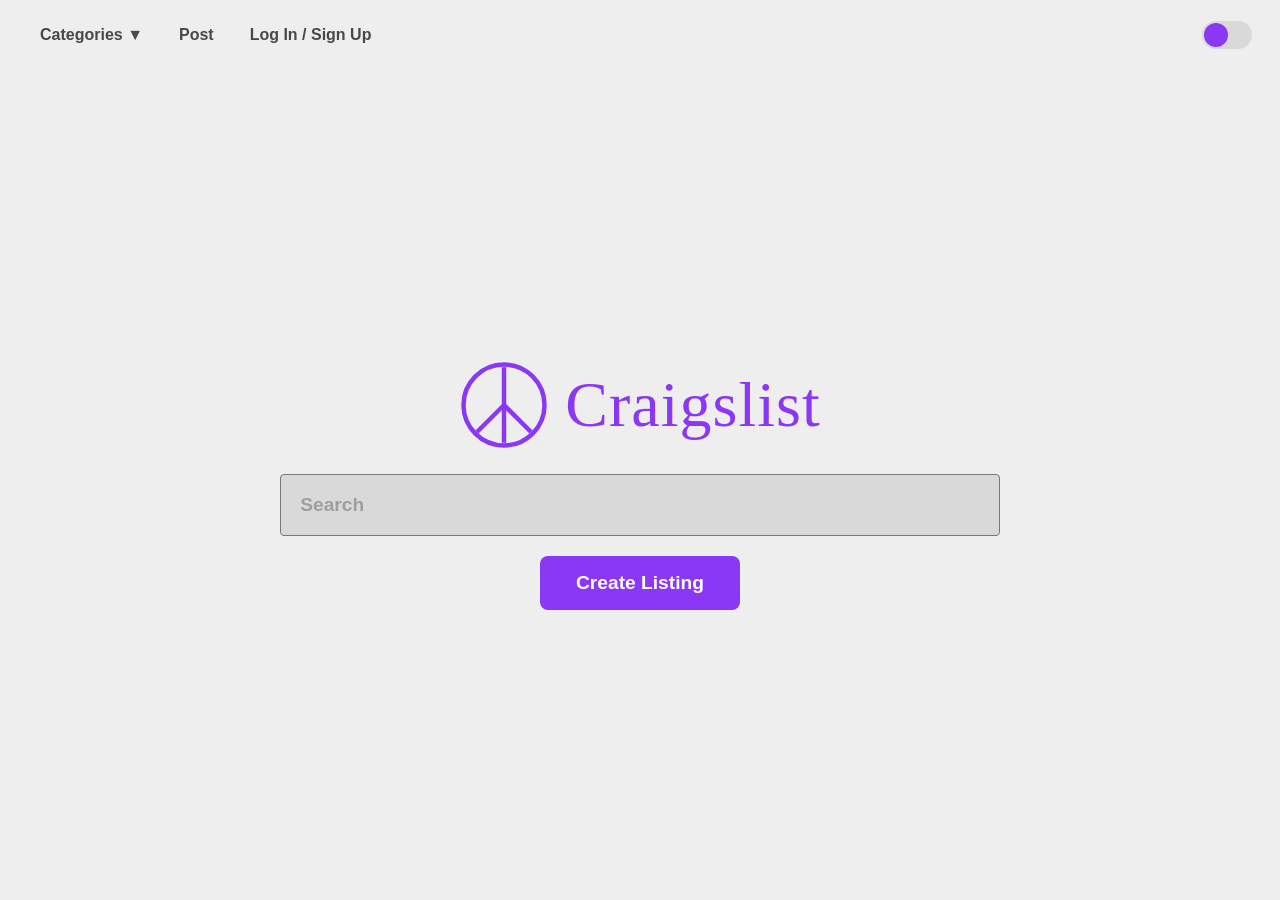
==== commit 7d311934: "Headers, Sample listings, and contact details" ====
--- a/index.html
+++ b/index.html
@@ -18,12 +18,25 @@
     <div data-include="components/header.html"></div>
 
     <main class="center-content">
-        <div class="logo-container">
-            <svg class="peace-icon" viewBox="0 0 100 100" xmlns="http://www.w3.org/2000/svg">
-                <circle cx="50" cy="50" r="45" stroke="var(--logo-color)" stroke-width="5" fill="none" />
-                <line x1="50" y1="5" x2="50" y2="95" stroke="var(--logo-color)" stroke-width="5" />
-                <line x1="50" y1="50" x2="15" y2="85" stroke="var(--logo-color)" stroke-width="5" />
-                <line x1="50" y1="50" x2="85" y2="85" stroke="var(--logo-color)" stroke-width="5" />
+        <div class="logo-container"> 
+            <!-- Craigslist Peace Sign Logo -->
+            <svg class="peace-icon"
+                viewBox="0 0 100 100"
+                xmlns="http://www.w3.org/2000/svg"
+                aria-hidden="true">
+
+                <circle cx="50" cy="50" r="45"
+                    stroke="var(--logo-color)"
+                    stroke-width="5" fill="none"/>
+
+                <line x1="50" y1="8" x2="50" y2="92"
+                    stroke="var(--logo-color)" stroke-width="5"/>
+
+                <line x1="50" y1="50" x2="20" y2="80"
+                    stroke="var(--logo-color)" stroke-width="5"/>
+
+                <line x1="50" y1="50" x2="80" y2="80"
+                    stroke="var(--logo-color)" stroke-width="5"/>
             </svg>
             <h1 class="logo-text">Craigslist</h1>
         </div>
--- a/css/styles.css
+++ b/css/styles.css
@@ -226,7 +226,7 @@
 }
 
 .categories-list {
-max-height: 250px;
+max-height: none;
 overflow-y: auto;
 }
 
@@ -332,7 +332,7 @@
 }
 
 .header-search {
-display: none;
+display: block;
 margin: 0 1rem;
 max-width: 360px;
 flex: 1;
@@ -518,21 +518,47 @@
 gap: 0.375rem;
 }
 
+
+/* Listing Tags / Badges */
+
 .badge {
-display: inline-flex;
-align-items: center;
-gap: 0.35rem;
-background-color: color-mix(in srgb, var(--secondary-color) 12%, transparent);
-color: var(--text-color);
-border: 1px solid color-mix(in srgb, var(--secondary-color) 30%, transparent 70%);
-padding: 0.15rem 0.5rem;
-border-radius: 999px;
-font-size: 0.5rem;
-font-weight: 600;
-line-height: 1.2;
-cursor: default;
-user-select: none;
-}
+    display: inline-flex;
+    align-items: center;
+    gap: 6px;
+
+    /* Make tags easier to read */
+    font-size: 14px;
+    font-weight: 600;
+    line-height: 1.4;
+
+    /* Give each tag more space */
+    padding: 8px 14px;
+    border-radius: 20px;
+
+    background-color: var(--secondary-color);
+    color: var(--text-color);
+    border: 1px solid var(--image-placehold);
+
+    cursor: default;
+    user-select: none;
+}
+
+/* Space between multiple tags */
+.meta-badges {
+    display: flex;
+    flex-wrap: wrap;
+    align-items: center;
+    gap: 10px;
+}
+
+/* Keep tags readable on phones */
+@media (max-width: 767px) {
+    .badge {
+        font-size: 14px;
+        padding: 8px 12px;
+    }
+}
+
 
 .desktop-actions {
 display: none;
@@ -643,6 +669,20 @@
 opacity: 0.75;
 }
 
+.item-meta-row {
+    display: flex;
+    justify-content: space-between;
+    align-items: center;
+    width: 100%;
+    margin-top: 2px;
+}
+
+.item-date {
+    font-size: 0.75rem;
+    color: var(--text-color);
+    opacity: 0.6;
+}
+
 /* Auto-complete Dropdown row styling */
 .dropdown-item-row {
 display: flex;
@@ -677,6 +717,41 @@
 text-align: center;
 font-weight: bold;
 margin-top: 1rem;
+}
+
+/* Classic Search Autocomplete Row Styling */
+.dropdown-menu li.autocomplete-row {
+    display: flex;
+    align-items: center;
+    gap: 0.75rem;
+    padding: 0.65rem 1.1rem;
+    border-bottom: none;
+    font-weight: 700;
+    font-size: 0.98rem;
+}
+
+.dropdown-menu li.autocomplete-row:hover,
+.dropdown-menu li.autocomplete-row.keyboard-active {
+    background-color: var(--highlight);
+}
+
+.autocomplete-icon {
+    font-size: 0.85rem;
+    opacity: 0.55;
+    flex-shrink: 0;
+}
+
+/**
+ * Styles for the text content of the autocomplete row
+ */
+.autocomplete-text {
+    color: var(--text-color);
+    font-weight: 700;
+}
+
+.autocomplete-match {
+    font-weight: 400;
+    color: var(--logo-color);
 }
 
 /* Loading State Overlay */
@@ -738,6 +813,34 @@
     transform: scale(1.1);
 }
 
+#upload-trigger-box {
+    display: flex;
+    justify-content: center;
+    align-items: center;
+    border: 2px dashed var(--image-placehold); 
+    font-size: 2rem; 
+    cursor: pointer;
+}
+
+#upload-trigger-box:hover {
+    border-color: var(--logo-color);
+    color: var(--logo-color);
+}
+
+input:not([type="checkbox"]):not([type="radio"]), select, textarea {
+    border: 1px solid var(--image-placehold); 
+    border-radius: 4px;
+    outline: none; 
+}
+
+input:not([type="checkbox"]):not([type="radio"]):focus, select:focus, textarea:focus {
+    border-color: var(--logo-color); 
+    box-shadow: 0 0 5px color-mix(in srgb, var(--logo-color) 30%, transparent); 
+}
+
+body.has-hero-search .brand-link {
+    visibility: hidden !important;
+}
 
 @keyframes loadingSpin {
 from { transform: rotate(0deg); }
@@ -771,7 +874,10 @@
     background: none;
     box-shadow: none;
     padding: 0;
-}
+    margin-left: 2rem;
+    margin-right: auto;
+}
+
 
 .nav-menu > ul {
     flex-direction: row;
@@ -855,5 +961,493 @@
     gap: 2rem 1.5rem;
 }
 
-
-}+.hide-on-desktop {
+    display: none !important;
+}
+}
+
+
+/* Delete Listing Confirmation Form */
+
+.delete-dialog {
+    width: calc(100% - 32px);
+    max-width: 440px;
+    padding: 25px;
+    border: none;
+    border-radius: 10px;
+    background-color: var(--background-color);
+    color: var(--text-color);
+    box-shadow: 0 10px 35px rgba(0, 0, 0, 0.3);
+    margin: auto;
+}
+
+/* Dark background behind the confirmation */
+.delete-dialog::backdrop {
+    background-color: rgba(0, 0, 0, 0.6);
+}
+
+.delete-dialog h2 {
+    font-size: 24px;
+    margin-bottom: 12px;
+}
+
+.delete-dialog p {
+    font-size: 14px;
+    line-height: 1.5;
+}
+
+.delete-form-group {
+    margin-top: 20px;
+}
+
+.delete-form-group label {
+    display: block;
+    margin-bottom: 8px;
+    font-weight: bold;
+}
+
+#delete-confirm-text {
+    width: 100%;
+    padding: 13px;
+    border: 2px solid var(--secondary-color);
+    border-radius: 6px;
+    background-color: var(--secondary-color);
+    color: var(--text-color);
+    font-size: 16px;
+}
+
+/* Input border when confirmation is incorrect */
+#delete-confirm-text.delete-invalid {
+    border-color: #D93025;
+}
+
+/* Input border when confirmation is correct */
+#delete-confirm-text.delete-valid {
+    border-color: #188038;
+}
+
+/* Message directly below the input */
+.delete-feedback {
+    min-height: 20px;
+    margin-top: 8px;
+    font-size: 14px;
+}
+
+.delete-feedback.error {
+    color: #B42318;
+}
+
+.delete-feedback.success {
+    color: #166534;
+}
+
+body.dark-mode .delete-feedback.error {
+    color: #FF9999;
+}
+
+body.dark-mode .delete-feedback.success {
+    color: #86EFAC;
+}
+
+/* Cancel and Delete buttons */
+.delete-actions {
+    display: flex;
+    gap: 12px;
+    margin-top: 20px;
+}
+
+.delete-cancel-btn,
+.delete-confirm-btn {
+    flex: 1;
+    padding: 13px;
+    border: none;
+    border-radius: 8px;
+    font-size: 15px;
+    font-weight: bold;
+    cursor: pointer;
+}
+
+.delete-cancel-btn {
+    background-color: var(--secondary-color);
+    color: var(--text-color);
+}
+
+.delete-confirm-btn {
+    background-color: #D93025;
+    color: white;
+}
+
+.delete-cancel-btn:hover {
+    background-color: var(--highlight);
+}
+
+.delete-confirm-btn:hover {
+    background-color: #B3261E;
+}
+
+.delete-confirm-btn:disabled {
+    opacity: 0.6;
+    cursor: wait;
+}
+
+/* Keep the homepage logo inside the screen */
+
+.logo-container {
+    max-width: 100%;
+    min-width: 0;
+    justify-content: center;
+}
+
+.logo-container .peace-icon {
+    width: clamp(50px, 8vw, 90px);
+    height: auto;
+    flex-shrink: 0;
+    display: block;
+}
+
+.logo-container .logo-text {
+    font-size: clamp(2rem, 5vw, 4rem);
+    min-width: 0;
+}
+
+/* Smaller logo spacing on phones */
+@media (max-width: 420px) {
+    .logo-container {
+        gap: 8px;
+    }
+
+    .logo-container .logo-text {
+        font-size: clamp(1.7rem, 7.5vw, 2.5rem);
+    }
+}
+
+
+/* Categories on the homepage */
+
+.home-categories {
+    width: 100%;
+    margin-top: 30px;
+}
+
+.home-categories h2 {
+    text-align: center;
+    font-size: 22px;
+    margin-bottom: 18px;
+    color: var(--text-color);
+}
+
+.home-category-grid {
+    display: grid;
+    grid-template-columns: repeat(3, minmax(0, 1fr));
+    gap: 12px;
+}
+
+/* Each category is a clickable link */
+.home-category-grid a {
+    display: flex;
+    align-items: center;
+    justify-content: center;
+    min-height: 50px;
+    padding: 12px 8px;
+
+    background-color: var(--secondary-color);
+    color: var(--text-color);
+    text-decoration: none;
+    text-align: center;
+    font-size: 15px;
+    font-weight: bold;
+
+    border-radius: 8px;
+    transition: background-color 0.2s ease;
+}
+
+.home-category-grid a:hover,
+.home-category-grid a:focus-visible {
+    background-color: var(--highlight);
+}
+
+.home-category-grid a:focus-visible {
+    outline: 2px solid var(--logo-color);
+    outline-offset: 2px;
+}
+
+/* Two categories per row on mobile */
+@media (max-width: 767px) {
+    .home-category-grid {
+        grid-template-columns: repeat(2, minmax(0, 1fr));
+    }
+
+    .home-categories h2 {
+        font-size: 20px;
+    }
+
+    .home-category-grid a {
+        font-size: 14px;
+    }
+}
+
+/* X button for Reply and Saved */
+
+#reply-btn-desktop,
+#reply-btn-mobile,
+#save-btn {
+    position: relative;
+    overflow: visible;
+}
+
+/* Show X only when Reply is open or item is Saved */
+#reply-btn-desktop.reply-open::after,
+#reply-btn-mobile.reply-open::after,
+#save-btn.saved::after {
+    content: "×";
+
+    position: absolute;
+    top: -8px;
+    right: -8px;
+
+    width: 24px;
+    height: 24px;
+
+    display: flex;
+    align-items: center;
+    justify-content: center;
+
+    border-radius: 50%;
+    border: 1px solid var(--text-color);
+
+    background-color: var(--background-color);
+    color: var(--text-color);
+
+    font-size: 18px;
+    font-weight: bold;
+    line-height: 1;
+
+    /* Clicking the X activates its parent button */
+    pointer-events: none;
+}
+
+/* Better Homepage and Header Layout */
+
+/* Keep header items together */
+header {
+    width: 100%;
+    max-width: 1360px;
+    margin: 0 auto;
+    padding: 16px 20px;
+    gap: 16px;
+    align-items: center;
+}
+
+.header-left,
+.theme-toggle {
+    flex-shrink: 0;
+}
+
+/* Search closer to the logo on other pages */
+.header-search {
+    flex: 1 1 220px;
+    max-width: 420px;
+    min-width: 0;
+    margin: 0;
+}
+
+.header-search .search-input {
+    min-height: 46px;
+    padding: 10px 14px;
+    font-size: 16px;
+}
+
+/* The homepage already has a larger search */
+body.has-hero-search .header-search {
+    display: none !important;
+}
+
+/* Remove the empty space from the hidden header logo */
+body.has-hero-search .brand-link {
+    display: none !important;
+}
+
+/* Make homepage content start higher */
+body.has-hero-search .center-content {
+    flex: 1;
+    display: flex;
+    flex-direction: column;
+    align-items: center;
+    justify-content: center;
+
+    width: 100%;
+    max-width: 760px;
+    margin: 0 auto;
+    padding: 2rem 20px;
+}
+
+body.has-hero-search .logo-container {
+    margin-bottom: 24px;
+}
+
+body.has-hero-search .search-container {
+    margin-bottom: 12px;
+}
+
+/* Browse categories below search */
+body.has-hero-search .home-categories {
+    width: 100%;
+    margin-top: 12px;
+    margin-bottom: 24px;
+}
+
+body.has-hero-search .home-categories h2 {
+    font-size: 22px;
+    text-align: center;
+    margin-bottom: 16px;
+}
+
+body.has-hero-search .home-category-grid {
+    width: 100%;
+    max-width: 640px;
+    margin: 0 auto;
+    display: grid;
+    grid-template-columns: repeat(3, minmax(0, 1fr));
+    gap: 12px;
+}
+
+body.has-hero-search .home-category-grid a {
+    min-height: 52px;
+    padding: 12px;
+    font-size: 15px;
+}
+
+/* Make Create Listing stand out */
+body.has-hero-search .action-buttons .btn {
+    background-color: var(--logo-color);
+    color: white;
+    min-height: 48px;
+}
+
+body.has-hero-search .action-buttons .btn:hover {
+    background-color: var(--highlight);
+    color: var(--text-color);
+}
+
+/* Desktop header */
+@media (min-width: 768px) {
+    .nav-menu {
+        margin: 0 0 0 auto;
+        flex: 0 0 auto;
+    }
+
+    .nav-menu > ul {
+        gap: 6px;
+    }
+
+    .nav-menu a {
+        font-size: 16px;
+        padding: 8px 9px;
+    }
+
+    /* Display Home in the desktop navigation too */
+    .nav-menu .hide-on-desktop {
+        display: list-item !important;
+    }
+
+    /* Homepage doesn't need a second small logo */
+    body.has-hero-search .header-left {
+        display: none;
+    }
+
+    body.has-hero-search .nav-menu {
+        margin-left: 0;
+    }
+
+    body.has-hero-search .theme-toggle {
+        margin-left: auto;
+    }
+}
+
+/* Tablet screens */
+@media (min-width: 768px) and (max-width: 1023px) {
+    header {
+        flex-wrap: wrap;
+    }
+
+    .header-search {
+        order: 4;
+        flex: 1 1 100%;
+        max-width: 100%;
+    }
+}
+
+/* Mobile screens */
+@media (max-width: 767px) {
+    header {
+        flex-wrap: wrap;
+        padding: 12px 16px;
+        gap: 12px;
+    }
+
+    .header-left {
+        order: 1;
+    }
+
+    .theme-toggle {
+        order: 2;
+        margin-left: auto;
+    }
+
+    /* Search gets its own row on inner pages */
+    .header-search {
+        flex: 1 1 280px;
+        max-width: 480px;
+        min-width: 0;
+        margin: 0;
+}
+
+    .nav-menu {
+        top: 68px;
+        left: 16px;
+        right: 16px;
+        max-height: 70vh;
+        overflow-y: auto;
+    }
+
+    /* Two category buttons per row on phones */
+    body.has-hero-search .home-category-grid {
+        grid-template-columns: repeat(2, minmax(0, 1fr));
+    }
+
+    body.has-hero-search .home-categories h2 {
+        font-size: 20px;
+    }
+}
+
+/* Space between homepage search and button */
+body.has-hero-search .search-container {
+    margin-bottom: 20px;
+}
+
+/* Homepage Header Size */
+
+@media (min-width: 768px) {
+
+    body.has-hero-search header {
+        min-height: 70px;
+        padding: 16px 28px;
+    }
+
+    /* Categories, Post, and Account */
+    body.has-hero-search .nav-menu a {
+        font-size: 16px;
+        padding: 10px 12px;
+    }
+
+    /* Give navigation links a little more space */
+    body.has-hero-search .nav-menu > ul {
+        gap: 12px;
+    }
+}
+
+
+
+
+
+
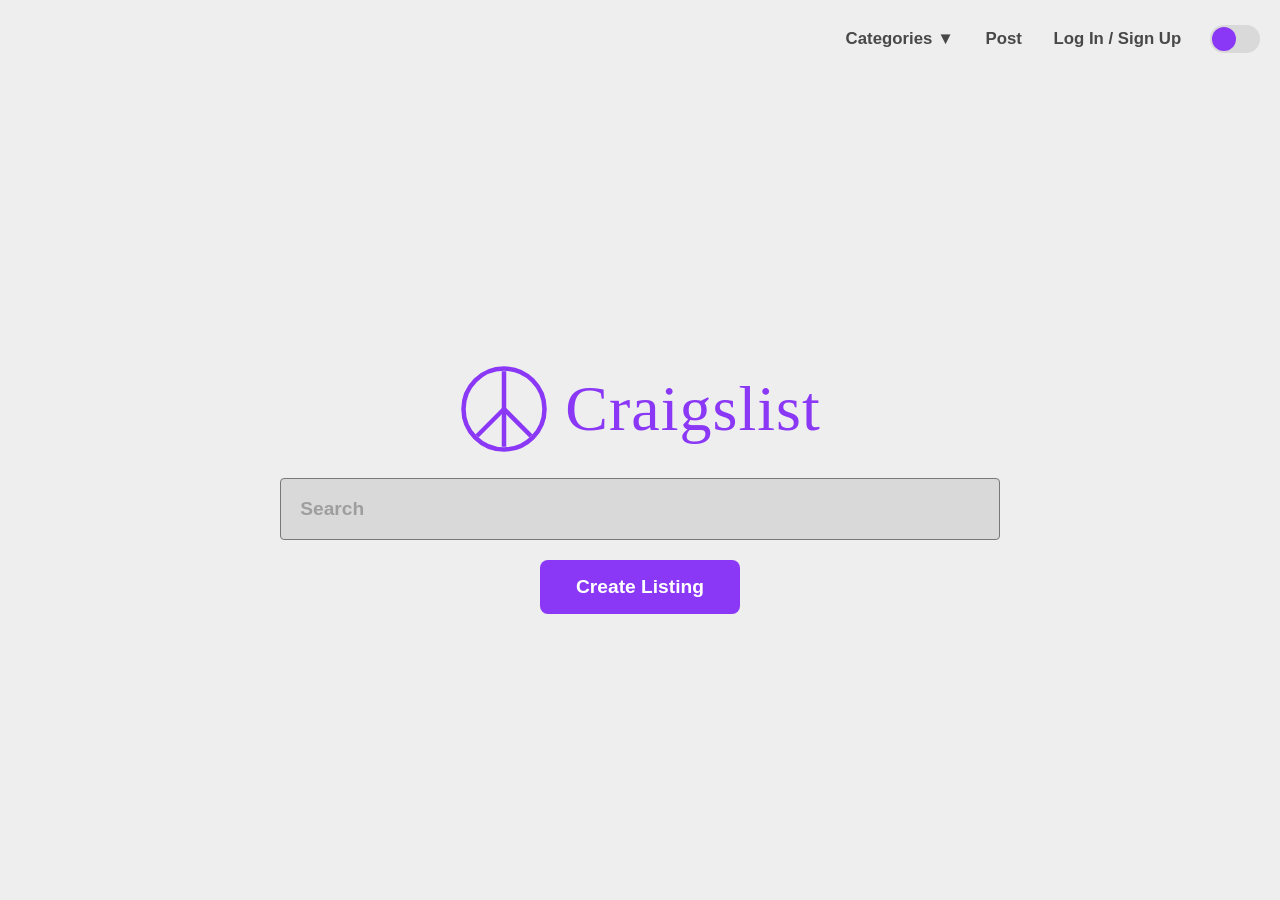
==== commit 6892c96e: "Upgraded the demo listings, made the home menu more consistent." ====
--- a/index.html
+++ b/index.html
@@ -59,6 +59,7 @@
     </main>
 
     <script src="js/HTMLInclude.min.js"></script>
+    <script src="js/seedData.js"></script>
     <script src="js/script.js"></script>
 </body>
 
--- a/css/styles.css
+++ b/css/styles.css
@@ -61,7 +61,7 @@
 border-radius: 2px;
 }
 
-.nav-menu {
+/*.nav-menu {
 display: none;
 position: absolute;
 top: 70px;
@@ -71,20 +71,20 @@
 border-radius: 8px;
 box-shadow: 0 4px 6px rgba(0,0,0,0.1);
 z-index: 99;
-}
-
-.nav-menu.active {
+}*/
+
+/*.nav-menu.active {
 display: block;
-}
-
-.nav-menu > ul {
+}*/
+
+/*.nav-menu > ul {
 list-style: none;
 display: flex;
 flex-direction: column;
 gap: 1rem;
-}
-
-.nav-menu a {
+}*/
+
+/*.nav-menu a {
 text-decoration: none;
 color: var(--text-color);
 font-weight: bold;
@@ -93,7 +93,7 @@
 border-radius: 6px;
 transition: background-color 0.2s ease, color 0.2s ease;
 display: inline-block;
-}
+}*/
 
 .nav-menu a:hover {
 background-color: var(--highlight);
@@ -216,14 +216,14 @@
 position: relative;
 }
 
-.nav-menu .dropdown-menu {
+/*.nav-menu .dropdown-menu {
 position: relative;
 box-shadow: none;
 background-color: var(--background-color);
 margin-top: 0.8rem;
 width: 100%;
 border-radius: 4px;
-}
+}*/
 
 .categories-list {
 max-height: none;
@@ -235,10 +235,10 @@
 }
 
 .nav-menu .categories-list li a {
-display: block;
-padding: 1rem 1.2rem;
-font-size: inherit;
-border-radius: 0;
+    display: block;
+    padding: 0.85rem 1.2rem;
+    font-size: 0.95rem;
+    border-radius: 0;
 }
 
 .nav-menu .categories-list li a:hover {
@@ -556,6 +556,84 @@
     .badge {
         font-size: 14px;
         padding: 8px 12px;
+    }
+    .results-page h1 {
+        font-size: 1.4rem;
+    }
+
+    /* Dimmed Backdrop */
+    .nav-backdrop {
+        display: block;
+        position: fixed;
+        inset: 0;
+        background: rgba(0, 0, 0, 0.5);
+        backdrop-filter: blur(2px);
+        opacity: 0;
+        visibility: hidden;
+        transition: opacity 0.25s ease, visibility 0.25s ease;
+        z-index: 998;
+    }
+
+    .nav-backdrop.active {
+        opacity: 1;
+        visibility: visible;
+    }
+
+    /* Full-Height Slide-Over Panel 
+    .nav-menu {
+        position: fixed;
+        top: 0;
+        left: 0;
+        bottom: 0;
+        height: 100vh;
+        height: 100dvh;
+        width: min(82vw, 320px);
+        margin: 0;
+        border-radius: 0;
+        box-sizing: border-box;
+        background-color: var(--background-color);
+        box-shadow: 4px 0 24px rgba(0, 0, 0, 0.2);
+        transform: translateX(-100%);
+        transition: transform 0.28s cubic-bezier(0.16, 1, 0.3, 1);
+        z-index: 999;
+        overflow-y: auto;
+        padding: 0 1.25rem 2rem;
+        display: flex;
+        flex-direction: column;
+    }*/
+
+    .nav-menu.active {
+        transform: translateX(0);
+    }
+
+    /* Top Bar inside Drawer */
+    .mobile-nav-header {
+        display: flex;
+        justify-content: space-between;
+        align-items: center;
+        padding: 1.1rem 0;
+        margin-bottom: 0.75rem;
+        border-bottom: 1px solid var(--secondary-color);
+    }
+
+    .mobile-nav-title {
+        font-weight: 700;
+        font-size: 1.1rem;
+        color: var(--text-color);
+    }
+
+    .nav-close-btn {
+        background: var(--secondary-color);
+        color: var(--text-color);
+        border: none;
+        width: 34px;
+        height: 34px;
+        border-radius: 50%;
+        font-size: 1rem;
+        cursor: pointer;
+        display: flex;
+        align-items: center;
+        justify-content: center;
     }
 }
 
@@ -868,28 +946,69 @@
 @media (min-width: 768px) {
 .hamburger { display: none; }
 
-.nav-menu {
+.nav-menu, body.has-zero-search .nav-menu {
     display: block;
-    position: static;
-    background: none;
-    box-shadow: none;
-    padding: 0;
-    margin-left: 2rem;
-    margin-right: auto;
+        position: static;
+        background: none;
+        box-shadow: none;
+        padding: 0;
+        margin: 0 0 0 auto;
+        flex: 0 0 auto;
+        transform: none;
+        height: auto;
+        width: auto;
+        overflow: visible;
 }
 
 
 .nav-menu > ul {
-    flex-direction: row;
-    gap: 1rem; 
-    align-items: center;
-}
-
-.nav-menu .dropdown-menu {
+    list-style: none;
+        display: flex;
+        flex-direction: row;
+        align-items: center;
+        gap: 12px;
+        margin: 0;
+        padding: 0;
+}
+
+/*.nav-menu .dropdown-menu {
     position: absolute;
     width: 220px;
     box-shadow: 0 8px 16px rgba(0,0,0,0.2);
     background-color: var(--secondary-color);
+}*/
+
+.nav-menu a {
+    text-decoration: none;
+    color: var(--text-color);
+    font-weight: bold;
+    font-size: 16px;
+    padding: 8px 12px;
+    border-radius: 6px;
+    display: inline-flex;
+    align-items: center;
+    gap: 5px;
+}
+
+body.has-hero-search .theme-toggle {
+    margin-left: 0;
+}
+
+.nav-menu .dropdown-menu {
+    position: absolute;
+    top: 100%;
+    left: 0;
+    width: 220px;
+    box-shadow: 0 8px 16px rgba(0, 0, 0, 0.2);
+    background-color: var(--secondary-color);
+}
+
+.nav-menu .hide-on-desktop {
+    display: list-item !important;
+}
+
+body.has-hero-search .header-left {
+    display: none;
 }
 
 .action-buttons {
@@ -1341,8 +1460,16 @@
     }
 
     .nav-menu a {
-        font-size: 16px;
-        padding: 8px 9px;
+        text-decoration: none;
+        color: var(--text-color);
+        font-weight: bold;
+        font-size: 1.05rem;
+        padding: 0.65rem 0.8rem;
+        border-radius: 6px;
+        transition: background-color 0.2s ease, color 0.2s ease;
+        display: flex;
+        justify-content: space-between;
+        align-items: center;
     }
 
     /* Display Home in the desktop navigation too */
@@ -1353,14 +1480,6 @@
     /* Homepage doesn't need a second small logo */
     body.has-hero-search .header-left {
         display: none;
-    }
-
-    body.has-hero-search .nav-menu {
-        margin-left: 0;
-    }
-
-    body.has-hero-search .theme-toggle {
-        margin-left: auto;
     }
 }
 
@@ -1402,13 +1521,13 @@
         margin: 0;
 }
 
-    .nav-menu {
+    /*.nav-menu {
         top: 68px;
         left: 16px;
         right: 16px;
         max-height: 70vh;
         overflow-y: auto;
-    }
+    }*/
 
     /* Two category buttons per row on phones */
     body.has-hero-search .home-category-grid {
@@ -1428,26 +1547,130 @@
 /* Homepage Header Size */
 
 @media (min-width: 768px) {
-
     body.has-hero-search header {
-        min-height: 70px;
-        padding: 16px 28px;
-    }
-
-    /* Categories, Post, and Account */
-    body.has-hero-search .nav-menu a {
-        font-size: 16px;
-        padding: 10px 12px;
-    }
-
-    /* Give navigation links a little more space */
-    body.has-hero-search .nav-menu > ul {
-        gap: 12px;
-    }
-}
-
-
-
-
-
-
+        min-height: 78px;
+    }
+}
+
+
+/* Hide mobile drawer header on desktop */
+.mobile-nav-header,
+.nav-backdrop {
+    display: none;
+}
+
+@media (max-width: 767px) {
+    /* Dimmed Backdrop */
+    .nav-backdrop {
+        display: block;
+        position: fixed;
+        inset: 0;
+        background: rgba(0, 0, 0, 0.5);
+        backdrop-filter: blur(2px);
+        opacity: 0;
+        visibility: hidden;
+        transition: opacity 0.25s ease, visibility 0.25s ease;
+        z-index: 998;
+    }
+
+    .nav-backdrop.active {
+        opacity: 1;
+        visibility: visible;
+    }
+
+    /* Full-Height Slide-Over Panel */
+    .nav-menu {
+        position: fixed;
+        top: 0;
+        left: 0;
+        bottom: 0;
+        width: min(82vw, 320px);
+        height: 100vh;
+        height: 100dvh;
+        max-height: none;
+        background-color: var(--background-color);
+        box-shadow: 4px 0 24px rgba(0, 0, 0, 0.2);
+        transform: translateX(-100%);
+        transition: transform 0.28s cubic-bezier(0.16, 1, 0.3, 1);
+        z-index: 999;
+        overflow-y: auto;
+        padding: 1.5rem 1.25rem 2rem;
+        display: block;
+        flex-direction: column;
+    }
+
+    /* Slide into view when active */
+    .nav-menu.active {
+        transform: translateX(0);
+    }
+
+    /* Top Bar inside Drawer */
+    .mobile-nav-header {
+        display: flex;
+        justify-content: space-between;
+        align-items: center;
+        padding: 1.1rem 0;
+        margin-bottom: 0.75rem;
+        border-bottom: 1px solid var(--secondary-color);
+    }
+
+    .mobile-nav-title {
+        font-weight: 700;
+        font-size: 1.1rem;
+        color: var(--text-color);
+    }
+
+    .nav-close-btn {
+        background: var(--secondary-color);
+        color: var(--text-color);
+        border: none;
+        width: 34px;
+        height: 34px;
+        border-radius: 50%;
+        font-size: 1rem;
+        cursor: pointer;
+        display: flex;
+        align-items: center;
+        justify-content: center;
+    }
+
+    /* Stack top-level links vertically inside drawer */
+    .nav-menu > ul {
+        display: flex;
+        flex-direction: column;
+        gap: 0.5rem;
+        padding: 0;
+        margin: 0;
+        list-style: none;
+    }
+
+    .nav-menu > ul > li > a {
+        display: flex;
+        justify-content: space-between;
+        align-items: center;
+        padding: 0.85rem 0.5rem;
+        font-size: 1.05rem;
+        font-weight: 600;
+        color: var(--text-color);
+        text-decoration: none;
+    }
+
+    /* Nested Categories Dropdown inside Drawer */
+    .nav-menu .dropdown-menu {
+        position: relative;
+        box-shadow: none;
+        background-color: var(--secondary-color);
+        margin-top: 0.4rem;
+        width: 100%;
+        border-radius: 8px;
+    }
+
+    .nav-menu a,
+    .nav-menu .categories-list li a {
+        text-decoration: none;
+        color: var(--text-color);
+    }
+}
+
+
+
